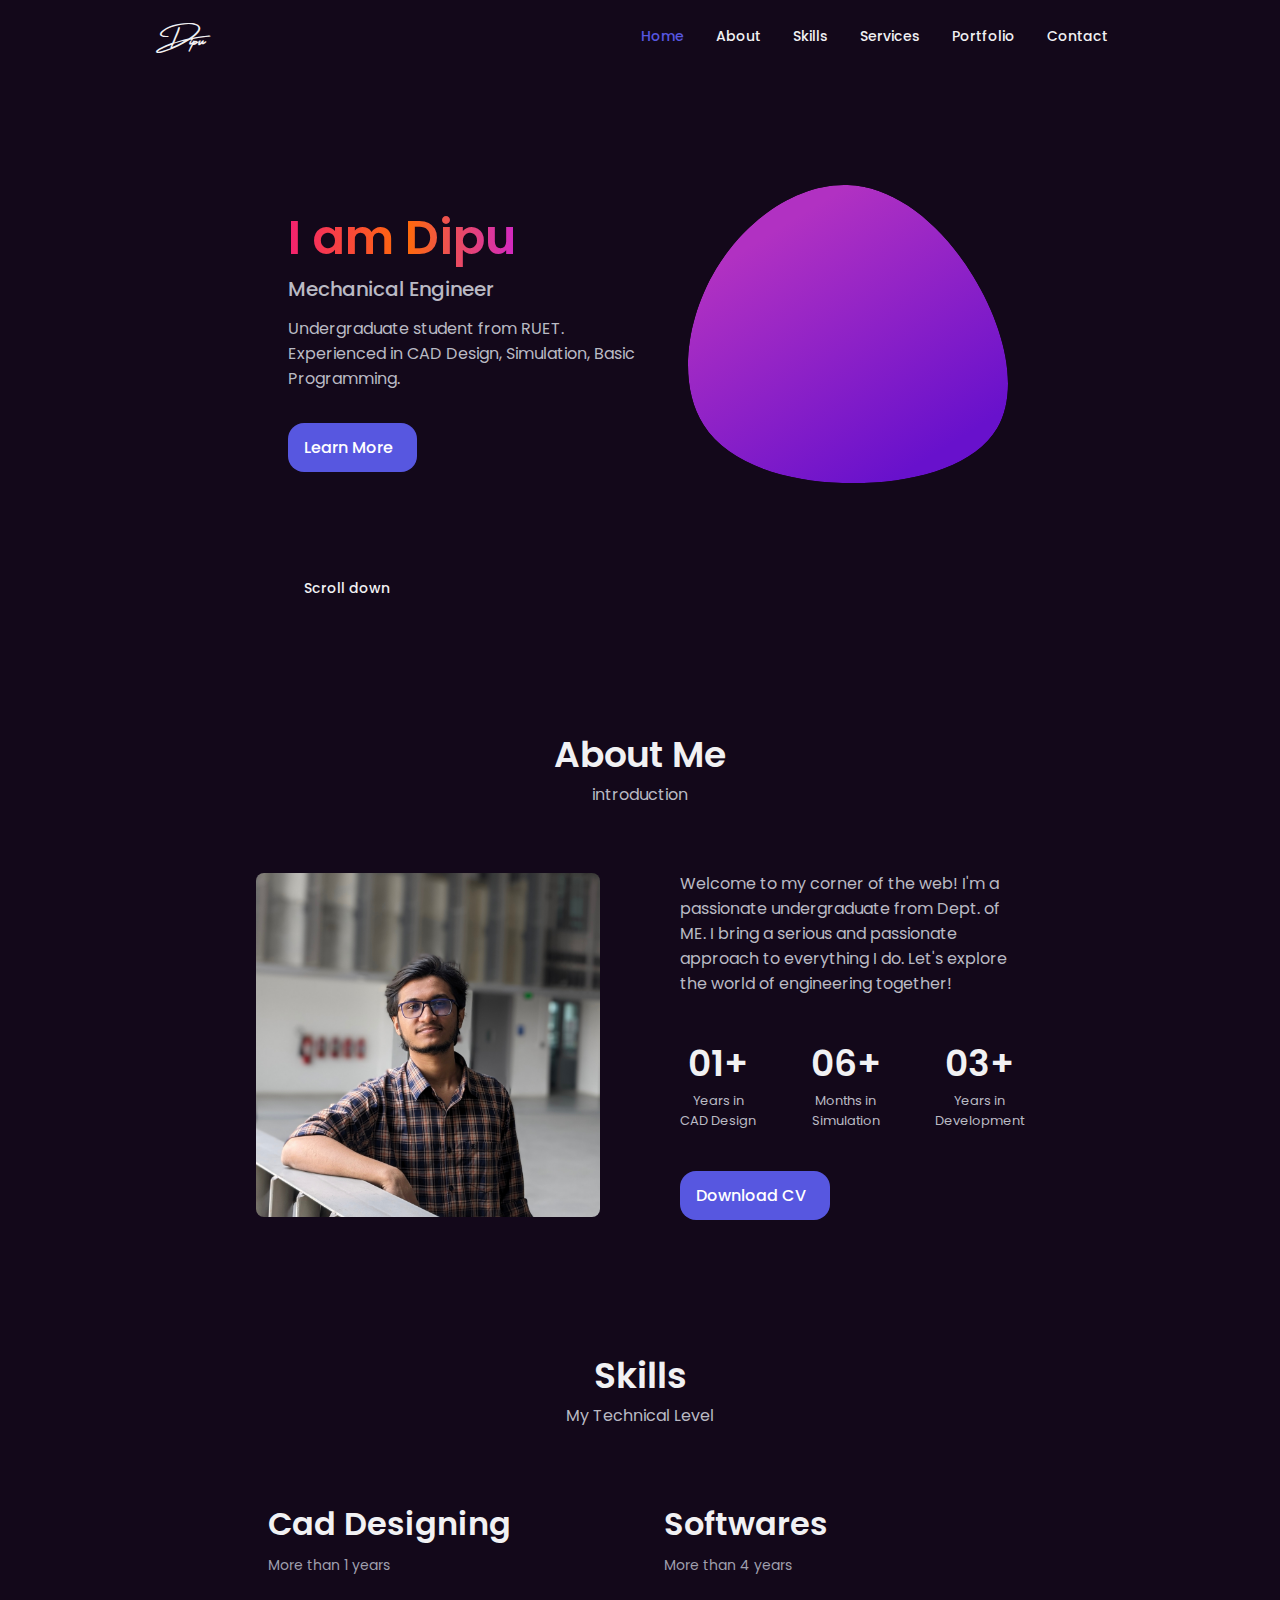
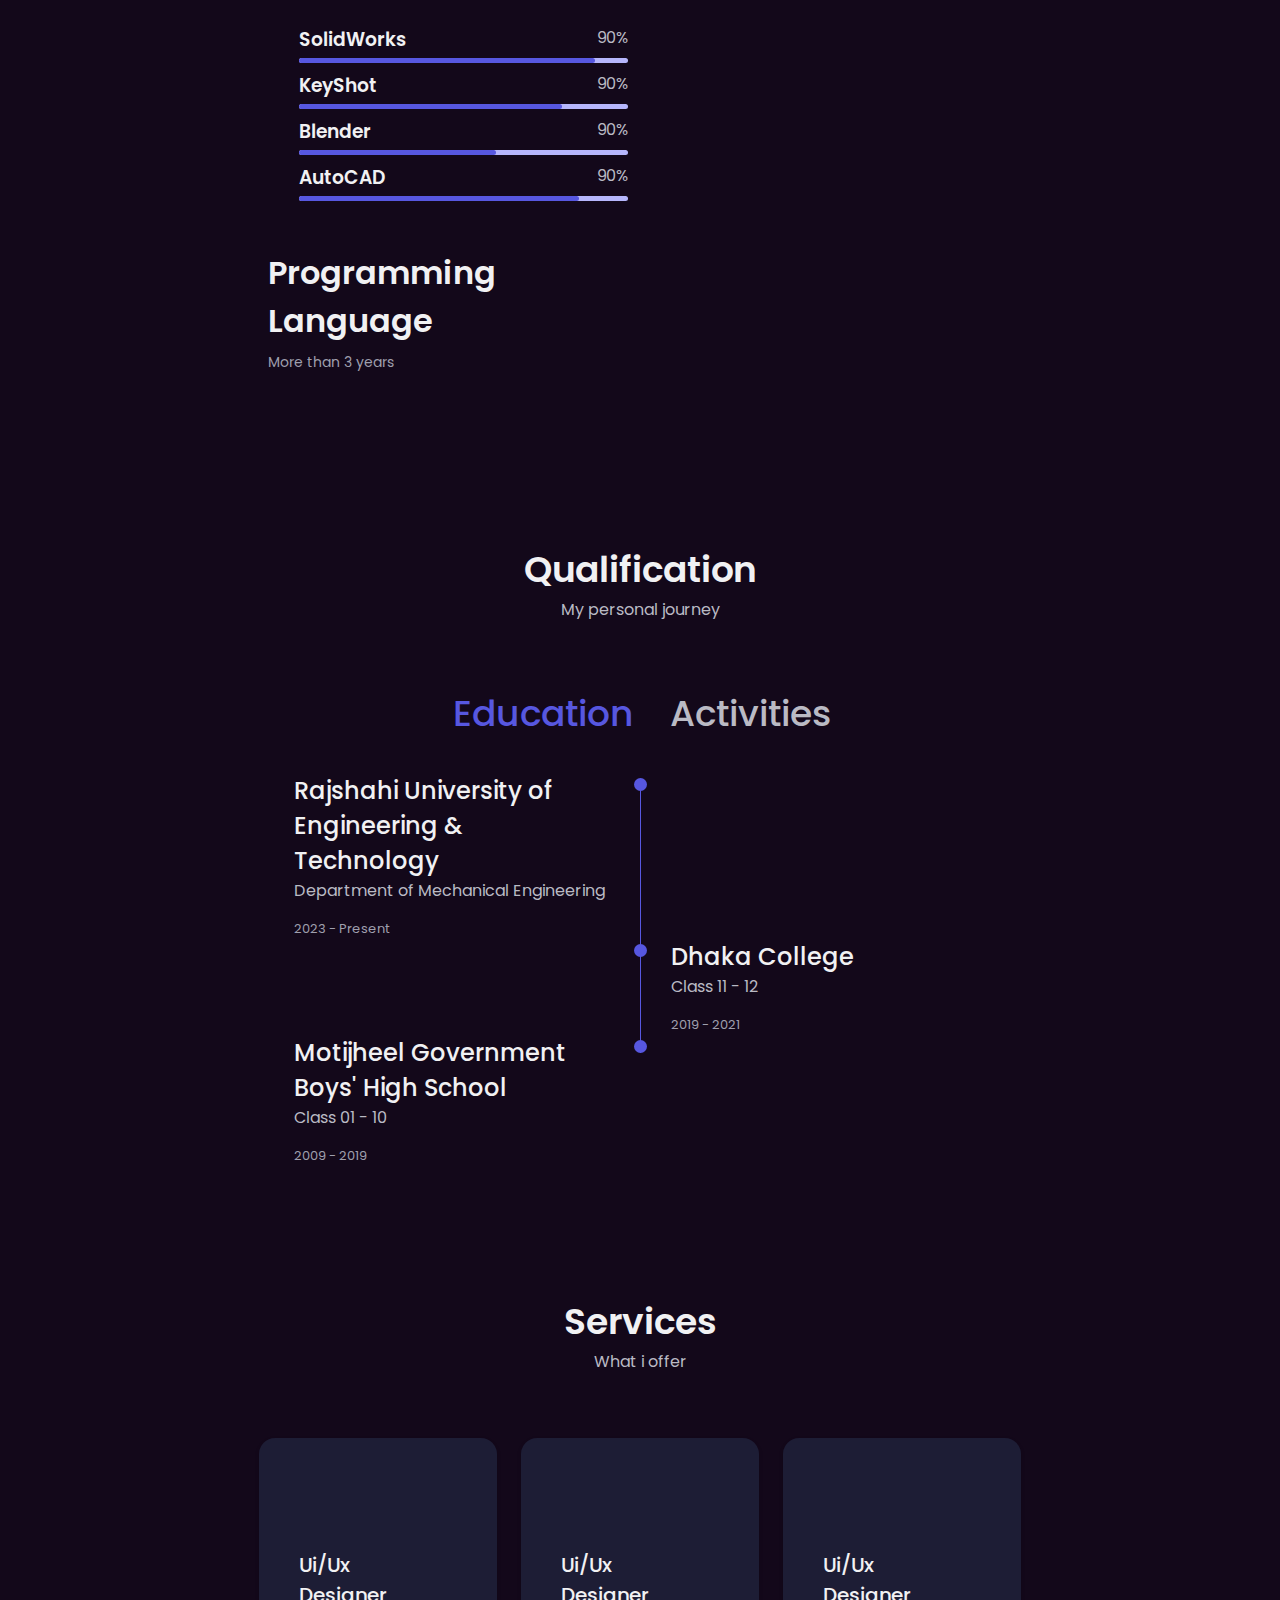
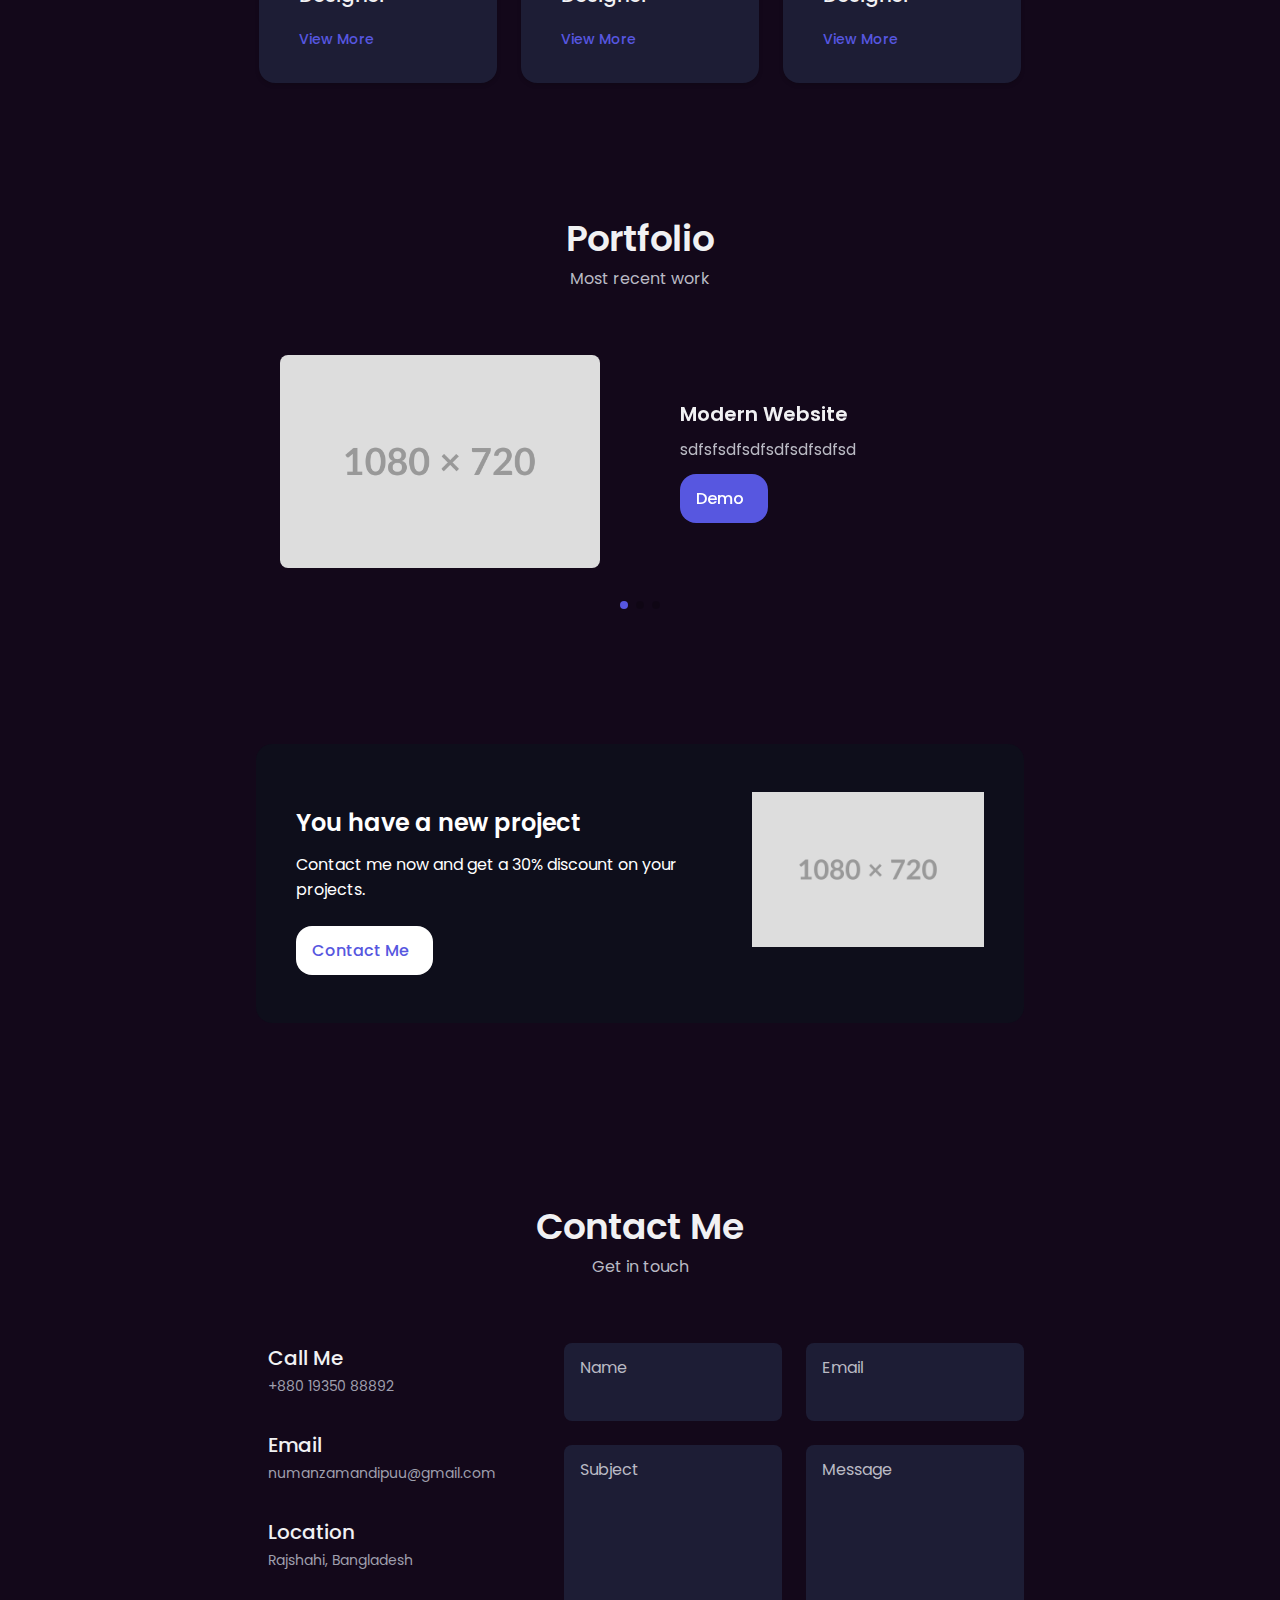
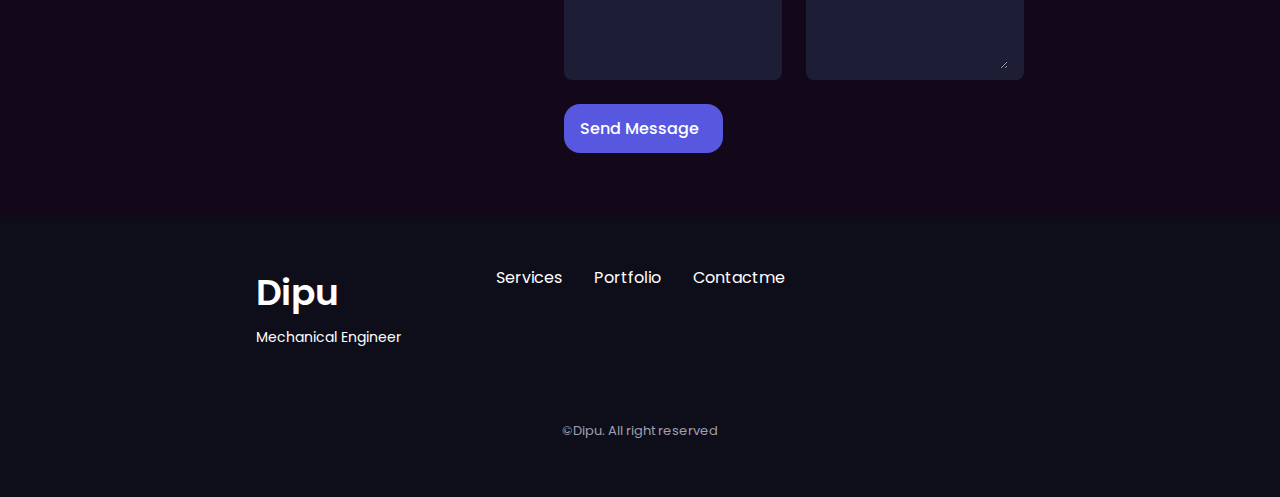
==== index.html @ c8f042a6 "sign test for GPG v1.5" ====
<!DOCTYPE html>
    <html lang="en">
    <head>
        <meta charset="UTF-8">
        <meta name="viewport" content="width=device-width, initial-scale=1.0">

        <!--==================== UNICONS ====================-->
        <link rel="stylesheet" href="https://unicons.iconscout.com/release/v4.0.8/css/line.css">
        
        <!--==================== SWIPER CSS ====================-->
        <link rel="stylesheet" href="https://cdn.jsdelivr.net/npm/swiper@11/swiper-bundle.min.css">
        
        <!--==================== CSS ====================-->
        <link rel="stylesheet" href="assets/css/styles.css">

        <title>Numan Zaman Dipu</title>
    </head>
    <body>
        <!--==================== HEADER ====================-->
        <header class="header" id="header">
            <nav class="nav container">
                <a href="#" class="nav__logo sign">Dipu</a>

                <div class="nav__menu" id="nav-menu">
                    <ul class="nav__list grid">
                        <li class="nav__item">
                            <a href="#home" class="nav__link active-link">
                                <i class="uil uil-estate nav__icon"></i> Home
                            </a>
                        </li>
                        <li class="nav__item">
                            <a href="#about" class="nav__link">
                                <i class="uil uil-user nav__icon"></i> About
                            </a>
                        </li>
                        <li class="nav__item">
                            <a href="#skills" class="nav__link">
                                <i class="uil uil-file-alt nav__icon"></i> Skills
                            </a>
                        </li>
                        <li class="nav__item">
                            <a href="#services" class="nav__link">
                                <i class="uil uil-briefcase-alt nav__icon"></i> Services
                            </a>
                        </li>
                        <li class="nav__item">
                            <a href="#portfolio" class="nav__link">
                                <i class="uil uil-scenery nav__icon"></i> Portfolio
                            </a>
                        </li>
                        <li class="nav__item">
                            <a href="#contact" class="nav__link">
                                <i class="uil uil-message nav__icon"></i> Contact
                            </a>
                        </li>
                    </ul>
                    <i class="uil uil-times nav__close" id="nav-close"></i>
                </div>

                <div class="nav__btns">
                    <!-- Theme change button -->
                    <i class="uil uil-moon change-theme" id="theme-button"></i>

                    <div class="nav__toggle" id="nav-toggle">
                        <i class="uil uil-apps"></i>
                    </div>
                </div>
            </nav>
        </header>

        <!--==================== MAIN ====================-->
        <main class="main">
            <!--==================== HOME ====================-->
            <section class="home section" id="home">
                <div class="home__container container grid">
                    <div class="home__content grid">

                        <div class="home__social">
                            <a href="#" target="_blank" class="home__social-icon">
                                <i class="uil uil-linkedin-alt"></i>
                            </a>
                            <a href="#" target="_blank" class="home__social-icon">
                                <i class="uil uil-github-alt"></i>
                            </a>
                            <a href="#" target="_blank" class="home__social-icon">
                                <i class="uil uil-facebook-f"></i>
                            </a>
                        </div>

                        <div class="home__img">
                            <svg class="home__blob" viewBox="0 0 200 187" xmlns="http://www.w3.org/2000/svg" xmlns:xlink="http://www.w3.org/1999/xlink">
                                <defs>
                                    <linearGradient id="gradient" x1="0%" y1="25%" x2="50%" y2="100%">
                                        <stop offset="0%" style="stop-color: #6811cc" />
                                        <!-- <stop offset="50%" style="stop-color: #ddafc8" /> -->
                                        <stop offset="100%" style="stop-color: #b131c2" />
                                    </linearGradient>
                                </defs>
                                <mask id="mask0" mask-type="alpha">
                                    <path d="M190.312 36.4879C206.582 62.1187 201.309 102.826 182.328 134.186C163.346 165.547 130.807 187.559 100.226 186.353C69.6454 185.297 41.0228 161.023 21.7403 129.362C2.45775 97.8511 -7.48481 59.1033 6.67581 34.5279C20.9871 10.1032 59.7028 -0.149132 97.9666 0.00163737C136.23 0.303176 174.193 10.857 190.312 36.4879Z"/>
                                </mask>
                                <g mask="url(#mask0)" transform="rotate(180, 100, 93.5)">
                                    <path d="M190.312 36.4879C206.582 62.1187 201.309 102.826 182.328 134.186C163.346 165.547 130.807 187.559 100.226 186.353C69.6454 185.297 41.0228 161.023 21.7403 129.362C2.45775 97.8511 -7.48481 59.1033 6.67581 34.5279C20.9871 10.1032 59.7028 -0.149132 97.9666 0.00163737C136.23 0.303176 174.193 10.857 190.312 36.4879Z" fill="url(#gradient)"/>
                                    <image class="home__blob-img" x='12' y='18' xlink:href="https://i.ibb.co/h1y2rpb/Untitled-design-5.png" transform="rotate(180, 100, 93.5)">
                                </g>
                            </svg>  
                        </div>
                       

                        <div class="home__data">
                            <h1 class="home__title">I am Dipu</h1>
                            <h3 class="home__subtitle">Mechanical Engineer</h3>
                            <p class="home__description">Undergraduate student from RUET. Experienced in CAD Design, Simulation, Basic Programming.</p>
                            <a href="#about" class="button button--flex">
                                Learn More <i class="uil uil-message button__icon"></i>
                            </a>
                        </div>

                    </div>

                    <div class="home__scroll">
                        <a href="#about" class="home__scroll-button button--flex">
                            <i class="uil uil-mouse-alt home__scroll-mouse"></i>
                            <span class="home__scroll-name">Scroll down</span>
                            <i class="uil uil-arrow-down home__scroll-arrow"></i>
                        </a>
                    </div>

                </div>
            </section>

            <!--==================== ABOUT ====================-->
            <section class="about section" id="about">
                <h2 class="section__title"> About Me </h2>
                <span class="section__subtitle">introduction</span>

                <div class="about__container container grid">

                    <img src="assets/img/About.png" alt="" class="about__img">

                    <div class="about__data">
                        <p class="about__description">
                            Welcome to my corner of the web! I'm a passionate undergraduate from Dept. of ME. I bring a serious and passionate approach to everything I do. Let's explore the world of engineering together!
                        </p>

                        <div class="about__info">

                        <div>
                            <span class="about__info-title">01+</span>
                            <span class="about__info-name">Years in <br> CAD Design </span>
                        </div>

                        <div>
                            <span class="about__info-title">06+</span>
                            <span class="about__info-name">Months in <br> Simulation </span>
                        </div>

                        <div>
                            <span class="about__info-title">03+</span>
                            <span class="about__info-name">Years in <br> Development </span>
                        </div>

                        <!-- <div>
                            <span class="about__info-title">02+</span>
                            <span class="about__info-name">Years <br> experience</span>
                        </div> -->
                    </div>

                    <div class="about__buttons">
                        <a download="" href="assets/pdf/Alex.pdf" class="button button--flex">
                            Download CV <i class="uil uil-download-alt button__icon"></i> 
                        </a>
                    </div>  
            </section>

            <!--==================== SKILLS ====================-->
            <section class="skills section" id="skills">
                <h2 class="section__title"> Skills </h2>
                <span class="section__subtitle">My Technical Level</span>

                <div class="skills__container container grid">
                
                    <!-- SKILLS 1 -->
                    <div class="skills__content skills__open">
                        <div class="skills__header">
                            <i class="uil uil-brackets-curly skills__icon"></i>
                            <div>
                                <h1 class="skills__titles">Cad Designing</h1>
                                <span class="skills__subtitle">More than 1 years</span>
                            </div>

                            <i class="uil uil-angle-down skills__arrow"></i>
                        </div>

                        <div class="skills__list grid">
                            <div class="skills__data">

                                <div class="skills__titles">
                                    <h3 class="skills_name">SolidWorks</h3>
                                    <span class="skills_number">90%</span>
                                </div>
                                <div class="skills__bar">
                                    <span class="skills__percentage skills__a"></span>
                                </div>
                                
                                <div class="skills__titles">
                                    <h3 class="skills_name">KeyShot</h3>
                                    <span class="skills_number">90%</span>
                                </div>
                                <div class="skills__bar">
                                    <span class="skills__percentage skills__b"></span>
                                </div>

                                <div class="skills__titles">
                                    <h3 class="skills_name">Blender</h3>
                                    <span class="skills_number">90%</span>
                                </div>
                                <div class="skills__bar">
                                    <span class="skills__percentage skills__c"></span>
                                </div>

                                <div class="skills__titles">
                                    <h3 class="skills_name">AutoCAD</h3>
                                    <span class="skills_number">90%</span>
                                </div>
                                <div class="skills__bar">
                                    <span class="skills__percentage skills__d"></span>
                                </div>

                                
                            </div>
                        </div>
                    </div>

                
                    <!-- SKILLS 2 -->
                    <div class="skills__content skills__close">
                        <div class="skills__header">
                            <i class="uil uil-swatchbook skills__icon"></i>
                            <div>
                                <h1 class="skills__titles">Softwares</h1>
                                <span class="skills__subtitle">More than 4 years</span>
                            </div>

                            <i class="uil uil-angle-down skills__arrow"></i>
                        </div>

                        <div class="skills__list grid">
                            <div class="skills__data">

                                <div class="skills__titles">
                                    <h3 class="skills_name">Canva</h3>
                                    <span class="skills_number">90%</span>
                                </div>
                                <div class="skills__bar">
                                    <span class="skills__percentage skills__a"></span>
                                </div>
                                
                                <div class="skills__titles">
                                    <h3 class="skills_name">Adobe Creative Cloud</h3>
                                    <span class="skills_number">90%</span>
                                </div>
                                <div class="skills__bar">
                                    <span class="skills__percentage skills__b"></span>
                                </div>

                                <div class="skills__titles">
                                    <h3 class="skills_name">Microsoft 365</h3>
                                    <span class="skills_number">90%</span>
                                </div>
                                <div class="skills__bar">
                                    <span class="skills__percentage skills__c"></span>
                                </div>

                                <div class="skills__titles">
                                    <h3 class="skills_name">Visual Studio</h3>
                                    <span class="skills_number">90%</span>
                                </div>
                                <div class="skills__bar">
                                    <span class="skills__percentage skills__d"></span>
                                </div>

                                <div class="skills__titles">
                                    <h3 class="skills_name">Android Studio</h3>
                                    <span class="skills_number">90%</span>
                                </div>
                                <div class="skills__bar">
                                    <span class="skills__percentage skills__e"></span>
                                </div>
                                
                            </div>
                        </div>
                    </div>

                
                    <!-- SKILLS 3 -->
                    <div class="skills__content skills__close">
                        <div class="skills__header">
                            <i class="uil uil-desktop-cloud-alt skills__icon"></i>
                            <div>
                                <h1 class="skills__titles">Programming Language</h1>
                                <span class="skills__subtitle">More than 3 years</span>
                            </div>

                            <i class="uil uil-angle-down skills__arrow"></i>
                        </div>

                        <div class="skills__list grid">
                            <div class="skills__data">

                                <div class="skills__titles">
                                    <h3 class="skills_name">Python</h3>
                                    <span class="skills_number">90%</span>
                                </div>
                                <div class="skills__bar">
                                    <span class="skills__percentage skills__a"></span>
                                </div>
                                
                                <div class="skills__titles">
                                    <h3 class="skills_name">C++</h3>
                                    <span class="skills_number">90%</span>
                                </div>
                                <div class="skills__bar">
                                    <span class="skills__percentage skills__b"></span>
                                </div>

                                <div class="skills__titles">
                                    <h3 class="skills_name">MATLAB</h3>
                                    <span class="skills_number">90%</span>
                                </div>
                                <div class="skills__bar">
                                    <span class="skills__percentage skills__c"></span>
                                </div>

                                <div class="skills__titles">
                                    <h3 class="skills_name">JavaScript</h3>
                                    <span class="skills_number">90%</span>
                                </div>
                                <div class="skills__bar">
                                    <span class="skills__percentage skills__d"></span>
                                </div>

                                <div class="skills__titles">
                                    <h3 class="skills_name">TypeScript</h3>
                                    <span class="skills_number">90%</span>
                                </div>
                                <div class="skills__bar">
                                    <span class="skills__percentage skills__e"></span>
                                </div>
                                
                            </div>
                        </div>
                    </div>

                </div>
            </section>

            <!--==================== QUALIFICATION ====================-->
            <section class="qualification section">
                <h2 class="section__title"> Qualification </h2>
                <span class="section__subtitle">My personal journey</span>

                <div class="qualification__container container">
                    <div class="qualification__tabs">
                        <div class="qualification__button button--flex qualification__active" data-target="#education">
                            <i class="uil uil-graduation-cap qualification__icon"></i>
                            Education
                        </div>

                        <div class="qualification__button button--flex" data-target="#activities">
                            <i class="uil uil-briefcase-alt qualification__icon"></i>
                            Activities
                        </div>
                    </div>

                    <div class="qualification__sections">

                        <!-- QUALIFICATOIN CONTENT 1 -->
                        <div class="qualification__content qualification__active" data-content id="education">
                            
                            
                            <!-- QUALIFICATION 1 -->
                            <div class="qualification__data">
                                <div>

                                    <h3 class="qualification__title">Rajshahi University of Engineering & Technology</h3>
                                    <span class="qualification__subtitle">Department of Mechanical Engineering</span>
                                    <div class="qualification__calendar">
                                        <i class="uil uil-calendar-alt"></i>
                                        2023 - Present
                                    </div>

                                </div>

                                <div>
                                    <span class="qualification__rounder"></span>
                                    <span class="qualification__line"></span>
                                </div>
                            </div>
                            
                            <!-- QUALIFICATION 2 -->
                            <div class="qualification__data">

                                <div></div>

                                <div>
                                    <span class="qualification__rounder"></span>
                                    <span class="qualification__line"></span>
                                </div>

                                <div>

                                    <h3 class="qualification__title">Dhaka College</h3>
                                    <span class="qualification__subtitle">Class 11 - 12</span>
                                    <div class="qualification__calendar">
                                        <i class="uil uil-calendar-alt"></i>
                                        2019 - 2021
                                    </div>

                                </div>
                            </div>
                            
                            <!-- QUALIFICATION 3 -->
                            <div class="qualification__data">
                                <div>

                                    <h3 class="qualification__title">Motijheel Government Boys' High School</h3>
                                    <span class="qualification__subtitle">Class 01 - 10</span>
                                    <div class="qualification__calendar">
                                        <i class="uil uil-calendar-alt"></i>
                                        2009 - 2019
                                    </div>

                                </div>

                                <div>
                                    <span class="qualification__rounder"></span>
                                </div>
                            </div>

                        </div>

                        <!-- QUALIFICATOIN CONTENT 2 -->
                        <div class="qualification__content" data-content id="activities">


                            <!-- QUALIFICATION 1 -->
                            <div class="qualification__data">
                                <div>

                                    <h3 class="qualification__title"> Junior Executive </h3>
                                    <span class="qualification__subtitle"> Society of Automotive Engineers RUET - SAER</span>
                                    <div class="qualification__calendar">
                                        <i class="uil uil-calendar-alt"></i>
                                        2023 - Present
                                    </div>

                                </div>

                                <div>
                                    <span class="qualification__rounder"></span>
                                    <span class="qualification__line"></span>
                                </div>
                            </div>
                            
                            <!-- QUALIFICATION 2 -->
                            <div class="qualification__data">

                                <div></div>

                                <div>
                                    <span class="qualification__rounder"></span>
                                    <span class="qualification__line"></span>
                                </div>

                                <div>

                                    <h3 class="qualification__title"> Junior Executive </h3>
                                    <span class="qualification__subtitle"> Society of Computer Aided Designers RUET - SCADR </span>
                                    <div class="qualification__calendar">
                                        <i class="uil uil-calendar-alt"></i>
                                        2023 - Present
                                    </div>

                                </div>
                            </div>
                            
                            <!-- QUALIFICATION 3 -->
                            <div class="qualification__data">
                                <div>

                                    <h3 class="qualification__title">Alpha Student Ambassadors</h3>
                                    <span class="qualification__subtitle">Microsoft Learn</span>
                                    <div class="qualification__calendar">
                                        <i class="uil uil-calendar-alt"></i>
                                        2023 - Present
                                    </div>

                                </div>

                                <div>
                                    <span class="qualification__rounder"></span>
                                </div>
                            </div>
                            
                        </div>
                    </div>

                </div>
            </section>

            <!--==================== SERVICES ====================-->
            <section class="services section" id="services">
                <h2 class="section__title"> Services </h2>
                <span class="section__subtitle">What i offer</span>

                <div class="services__container container grid">

                    <!-- SERVICE 1 -->
                    <div class="services__content">
                        <div>
                            <i class="uil uil-web-grid services__icon"></i>
                            <h3 class="services__title">Ui/Ux <br> Designer</h3>
                        </div>

                        <span class="button button--flex button--small button--link services__button">
                            View More
                            <i class="uil uil-arrow-right button__icon"></i>
                        </span>

                        <div class="services__modal">
                            <div class="services__modal-content">
                                <h4 class="services__modal-title">Ui/Ux <br> Designer</h4>
                                <i class="uil uil-times services__modal-close"></i>

                                <ul class="services__modal-services grid">
                                    <li class="services__modal-service">
                                        <i class="uil uil-check-circle services__modal-icon"></i>
                                        <p>Ui/Ux Designer/Ux Desig/Ux Desig/Ux Desig/Ux Desig/Ux Desig</p>
                                    </li>
                                    <li class="services__modal-service">
                                        <i class="uil uil-check-circle services__modal-icon"></i>
                                        <p>Ui/Ux D/Ux gesigner</p>
                                    </li>
                                    <li class="services__modal-service">
                                        <i class="uil uil-check-circle services__modal-icon"></i>
                                        <p>Ui/Ux Designer/Ux Desig/Ux Desig</p>
                                    </li>
                                    <li class="services__modal-service">
                                        <i class="uil uil-check-circle services__modal-icon"></i>
                                        <p>Ui/Ux Designer/Ux Desig/Ux Desig/Ux Desig</p>
                                    </li>
                                </ul>
                            </div>
                        </div>
                    </div>

                    <!-- SERVICE 2 -->
                    <div class="services__content">
                        <div>
                            <i class="uil uil-arrow services__icon"></i>
                            <h3 class="services__title">Ui/Ux <br> Designer</h3>
                        </div>

                        <span class="button button--flex button--small button--link services__button">
                            View More
                            <i class="uil uil-arrow-right button__icon"></i>
                        </span>

                        <div class="services__modal">
                            <div class="services__modal-content">
                                <h4 class="services__modal-title">Ui/Ux <br> Designer</h4>
                                <i class="uil uil-times services__modal-close"></i>

                                <ul class="services__modal-services grid">
                                    <li class="services__modal-service">
                                        <i class="uil uil-check-circle services__modal-icon"></i>
                                        <p>Ui/Ux Desi/Ux Desig/Ux Desiggner/Ux Desig</p>
                                    </li>
                                    <li class="services__modal-service">
                                        <i class="uil uil-check-circle services__modal-icon"></i>
                                        <p>Ui/Ux Desig/Ux Desig/Ux Designer</p>
                                    </li>
                                    <li class="services__modal-service">
                                        <i class="uil uil-check-circle services__modal-icon"></i>
                                        <p>Ui/Ux Design/Ux Desig/Ux Desiger</p>
                                    </li>
                                    <li class="services__modal-service">
                                        <i class="uil uil-check-circle services__modal-icon"></i>
                                        <p>Ui/Ux /Ux Desig/Ux Desig/Ux Desig/Ux DesigDesigner</p>
                                    </li>
                                </ul>
                            </div>
                        </div>
                    </div>

                    <!-- SERVICE 3 -->
                    <div class="services__content">
                        <div>
                            <i class="uil uil-pen services__icon"></i>
                            <h3 class="services__title">Ui/Ux <br> Designer</h3>
                        </div>

                        <span class="button button--flex button--small button--link services__button">
                            View More
                            <i class="uil uil-arrow-right button__icon"></i>
                        </span>

                        <div class="services__modal">
                            <div class="services__modal-content">
                                <h4 class="services__modal-title">Ui/Ux <br> Designer</h4>
                                <i class="uil uil-times services__modal-close"></i>

                                <ul class="services__modal-services grid">
                                    <li class="services__modal-service">
                                        <i class="uil uil-check-circle services__modal-icon"></i>
                                        <p>Ui/Ux Desig/Ux Desig/Ux Designer</p>
                                    </li>
                                    <li class="services__modal-service">
                                        <i class="uil uil-check-circle services__modal-icon"></i>
                                        <p>Ui/Ux Designer</p>
                                    </li>
                                    <li class="services__modal-service">
                                        <i class="uil uil-check-circle services__modal-icon"></i>
                                        <p>Ui/Ux Designer</p>
                                    </li>
                                    <li class="services__modal-service">
                                        <i class="uil uil-check-circle services__modal-icon"></i>
                                        <p>Ui/Ux Desi/Ux Desig/Ux Desig/Ux Desig/Ux Desiggner</p>
                                    </li>
                                </ul>
                            </div>
                        </div>
                    </div>

                </div>

            </section>

            <!--==================== PORTFOLIO ====================-->
            <section class="portfolio section" id="portfolio">
                <h2 class="section__title"> Portfolio </h2>
                <span class="section__subtitle">Most recent work</span>

                <div class="portfolio__container container swiper">    
                    <div class="swiper-wrapper">
                        
                        <!-- PORTFOLIO 1 -->
                        <div class="portfolio__content grid swiper-slide">
                            <img src="assets/img/1080x720.png" alt="" class="portfolio__img">

                            <div class="portfolio__data">
                                <h3 class="portfolio__title">Modern Website</h3>
                                <p class="portfolio__description">sdfsfsdfsdfsdfsdfsdfsd</p>
                                <a href="#" class="button button--flex button--small portfolio__button">
                                    Demo
                                    <i class="uil uil-arrow-right button__icon"></i>
                                </a>
                            </div>
                        </div>
                        
                        <!-- PORTFOLIO 2 -->
                        <div class="portfolio__content grid swiper-slide">
                            <img src="assets/img/1080x720.png" alt="" class="portfolio__img">

                            <div class="portfolio__data">
                                <h3 class="portfolio__title">Modern Website</h3>
                                <p class="portfolio__description">sdfsfsdfsdfsdfsdfsdfsd</p>
                                <a href="#" class="button button--flex button--small portfolio__button">
                                    Demo
                                    <i class="uil uil-arrow-right button__icon"></i>
                                </a>
                            </div>
                        </div>
                        
                        <!-- PORTFOLIO 3 -->
                        <div class="portfolio__content grid swiper-slide">
                            <img src="assets/img/1080x720.png" alt="" class="portfolio__img">

                            <div class="portfolio__data">
                                <h3 class="portfolio__title">Modern Website</h3>
                                <p class="portfolio__description">sdfsfsdfsdfsdfsdfsdfsd</p>
                                <a href="#" class="button button--flex button--small portfolio__button">
                                    Demo
                                    <i class="uil uil-arrow-right button__icon"></i>
                                </a>
                            </div>
                        </div>

                    </div>

                    <div class="swiper-button-next">
                        <i class="uil uil-angle-right-b swiper-portfolio-icon"></i>
                    </div>

                    <div class="swiper-button-prev">
                        <i class="uil uil-angle-left-b swiper-portfolio-icon"></i>
                    </div>

                    <div class="swiper-pagination" style="bottom: -3rem;"></div>
                </div>

            </section>

            <!--==================== PROJECT IN MIND ====================-->
            <section class="project section">
                <div class="project__bg">
                    <div class="project__container container grid">
                        <div class="project__data">
                            <h2 class="project__title">You have a new project</h2>
                            <p class="project__description">Contact me now and get a 30% discount on your projects.</p>
                            <a href="mailto:numanzamandipuu@gmail.com" class="button button--flex button--white">
                                Contact Me
                                <i class="uil uil-message project__icon button__icon"></i>
                            </a>
                        </div>

                        <img src="assets/img/1080x720.png" alt="" class="project__img">

                    </div>
                </div>
            </section>

            <!--==================== TESTIMONIAL ====================-->
            <!-- <section class=" testimonial section ">

            </section> -->

            <!--==================== CONTACT ME ====================-->
            <section class="contact section" id="contact">
                <h2 class="section__title"> Contact Me </h2>
                <span class="section__subtitle">Get in touch</span>

                <div class="contact__container container grid">      
                    <div>
                        
                        <div class="contact__information">
                            <i class="uil uil-phone contact__icon"></i>

                            <div>
                                <h3 class="contact__title">Call Me</h3>
                                <span class="contact__subtitle">+880 19350 88892</span>
                            </div>
                        </div>
                        
                        <div class="contact__information">
                            <i class="uil uil-envelope contact__icon"></i>

                            <div>
                                <h3 class="contact__title">Email</h3>
                                <span class="contact__subtitle">numanzamandipuu@gmail.com</span>
                            </div>
                        </div>
                        
                        <div class="contact__information">
                            <i class="uil uil-map-marker contact__icon"></i>

                            <div>
                                <h3 class="contact__title">Location</h3>
                                <span class="contact__subtitle">Rajshahi, Bangladesh</span>
                            </div>
                        </div>

                    </div>

                    <form action="" class="contact__form grid">
                        <div class="contact__inputs grid"> 
                             
                            <div class="contact__content">
                                <label for="" class="contact__label">Name</label>
                                <input type="text" class="contact__input">
                            </div> 

                            <div class="contact__content">
                                <label for="" class="contact__label">Email</label>
                                <input type="email" class="contact__input">
                            </div>
                             
                            <div class="contact__content">
                                <label for="" class="contact__label">Subject</label>
                                <input type="text" class="contact__input">
                            </div> 

                            <div class="contact__content">
                                <label for="" class="contact__label">Message</label>
                                <textarea name="" id="" cols="0" rows="7" class="contact__input"></textarea>
                            </div>
                        
                            <div>
                                <a href="#" class="button button--flex">
                                    Send Message
                                    <i class="uil uil-message button__icon"></i>
                                </a>
                            </div>

                        </div>
                    </form>

                </div>
            </section>
        </main>

        <!--==================== FOOTER ====================-->
        <footer class="footer">
            <div class="footer__bg">
                <div class="footer__container container grid">
                    <div>
                        <h1 class="footer__title">Dipu</h1>
                        <span class="footer__subtitle">Mechanical Engineer</span>
                    </div>

                    <ul class="footer__links">
                        <li>
                            <a href="#services" class="footer__link">Services</a>
                        </li>
                        <li>
                            <a href="#portfolio" class="footer__link">Portfolio</a>
                        </li>
                        <li>
                            <a href="#contact" class="footer__link">Contactme</a>
                        </li>
                    </ul>

                    <div class="footer__socials">
                        <a href="https://www.facebook.com/" target="_blank" class="footer__social">
                            <i class="uil uil-facebook-f"></i>
                        </a>
                        <a href="https://www.instagram.com/" target="_blank" class="footer__social">
                            <i class="uil uil-instagram"></i>
                        </a>
                        <a href="https://twitter.com/" target="_blank" class="footer__social">
                            <i class="uil uil-twitter-alt"></i>
                        </a>
                    </div>
                </div>

                <p class="footer__copy">&#169;Dipu. All right reserved</p>
            </div>

        </footer>
        
        <!--==================== SCROLL TOP ====================-->
        
        <a href="#" class="scrollup" id="scroll-up">
            <i class="uil uil-arrow-up scrollup__icon"></i>
        </a>

        <!--==================== SWIPER JS ====================-->
        <script src="https://cdn.jsdelivr.net/npm/swiper@11/swiper-bundle.min.js"></script>

        <!--==================== MAIN JS ====================-->
        <script src="assets/js/main.js"></script>
    </body>
</html>
---- assets/css/styles.css ----
/*==================== GOOGLE FONTS ====================*/
@import url("https://fonts.googleapis.com/css2?family=Poppins:wght@400;500;600&display=swap");
@font-face {
  font-family: 'Amsterdam';
  src: url('../Amsterdam-Four.ttf') format('truetype');
}

/*==================== VARIABLES CSS ====================*/
:root {
    --header-height: 3rem;

    /*========== Colors ==========*/
    /* Change favorite color */
    --hue-color: 240; /*Purple 250 - Green 142 - Blue 230 - Pink 340*/

    /* HSL color mode */
    /* --first-color: hsl(var(--hue-color), 69%, 61%);
    --first-color-second: hsl(var(--hue-color), 30%, 8%);
    --first-color-alt: hsl(var(--hue-color), 57%, 53%);
    --first-color-lighter: hsl(var(--hue-color), 92%, 85%);
    --title-color: hsl(var(--hue-color), 8%, 95%);
    --text-color: hsl(var(--hue-color), 8%, 75%);
    --text-color-light: hsl(var(--hue-color), 8%, 65%);
    --input-color: hsl(var(--hue-color), 29%, 16%);
    --body-color: hsl(var(--hue-color), 28%, 12%);
    --container-color: hsl(var(--hue-color), 29%, 16%);
    --scroll-bar-color: hsl(var(--hue-color), 12%, 48%);
    --scroll-thumb-color: hsl(var(--hue-color), 12%, 36%); */


    --first-color: hsl(var(--hue-color), 69%, 61%);
    --first-color-second: hsl(var(--hue-color), 30%, 8%);
    --first-color-alt: hsl(var(--hue-color), 57%, 53%);
    --first-color-lighter: hsl(var(--hue-color), 92%, 85%);
    --title-color: hsl(var(--hue-color), 8%, 95%);
    --text-color: hsl(var(--hue-color), 8%, 75%);
    --text-color-light: hsl(var(--hue-color), 8%, 65%);
    --input-color: hsl(var(--hue-color), 29%, 16%);
    --body-color: #13081a;
    --container-color: hsl(var(--hue-color), 29%, 16%);
    --scroll-bar-color: hsl(var(--hue-color), 12%, 48%);
    --scroll-thumb-color: hsl(var(--hue-color), 12%, 36%);


    /*========== Font and typography ==========*/
    --body-font: 'Poppins', sans-serif;

    /* .5rem = 8px, 1rem = 16px, 1.5rem = 24px ... */
    --big-font-size: 2rem;
    --h1-font-size: 1.5rem;
    --h2-font-size: 1.25rem;
    --h3-font-size: 1.125rem;
    --normal-font-size: .938rem;
    --small-font-size: .813rem;
    --smaller-font-size: .75rem;

    /*========== Font weight ==========*/
    --font-medium: 500;
    --font-semi-bold: 600;

    /*========== Margenes Bottom ==========*/
    /* .25rem = 4px, .5rem = 8px, .75rem = 12px ... */
    --mb-0-25: .25rem;
    --mb-0-5: .5rem;
    --mb-0-75: .75rem;
    --mb-1: 1rem;
    --mb-1-5: 1.5rem;
    --mb-2: 2rem;
    --mb-2-5: 2.5rem;
    --mb-3: 3rem;

    /*========== z index ==========*/
    --z-tooltip: 10;
    --z-fixed: 100;
    --z-modal: 1000;
}

/* Font size for large devices */
@media screen and (min-width: 968px) {
    :root {
        --big-font-size: 3rem;
        --h1-font-size: 2.25rem;
        --h2-font-size: 1.5rem;
        --h3-font-size: 1.25rem;
        --normal-font-size: 1rem;
        --small-font-size: .875rem;
        --smaller-font-size: .813rem;
    }
}

/*========== Variables Dark theme ==========*/

body.light-theme {
  /* --first-color-second: hsl(var(--hue-color), 69%, 61%);
  --title-color: hsl(var(--hue-color), 8%, 15%);
  --text-color: hsl(var(--hue-color), 8%, 45%);
  --input-color: hsl(var(--hue-color), 70%, 96%);
  --body-color: hsl(var(--hue-color), 60%, 99%);
  --container-color: #fff;
  --scroll-bar-color: hsl(var(--hue-color), 12%, 90%);
  --scroll-thumb-color: hsl(var(--hue-color), 12%, 80%); */

  
  --first-color-second: hsl(var(--hue-color), 69%, 61%);
  --title-color: hsl(var(--hue-color), 8%, 15%);
  --text-color: hsl(var(--hue-color), 8%, 45%);
  --input-color: hsl(var(--hue-color), 70%, 96%);
  --body-color: hsl(var(--hue-color), 60%, 99%);
  --container-color: #fff;
  --scroll-bar-color: hsl(var(--hue-color), 12%, 90%);
  --scroll-thumb-color: hsl(var(--hue-color), 12%, 80%);
}

/*========== Button Dark/Light ==========*/

.nav__btns {
  display: flex;
  align-items: center;
}

.change-theme {
  font-size: 1.25rem;
  color: var(--title-color);
  margin-right: var(--mb-1);
  cursor: pointer;
}

.change-theme:hover {
  color: var(--first-color);
}

/*==================== BASE ====================*/
* {
  box-sizing: border-box;
  padding: 0;
  margin: 0;
}

html {
  scroll-behavior: smooth;
}

body {
  margin: 0 0 var(--header-height) 0;
  font-family: var(--body-font);
  font-size: var(--normal-font-size);
  background-color: var(--body-color);
  color: var(--text-color);
}

h1, h2, h3, h4 {
  color: var(--title-color);
  font-weight: var(--font-semi-bold);
}

ul {
  list-style: none;
}

a {
  text-decoration: none;
}

img {
  max-width: 100%;
  height: auto;
}

/*==================== REUSABLE CSS CLASSES ====================*/
.section {
  padding: 2rem 0 4rem;
}

.section__title {
  font-size: var(--h1-font-size);
  color: var(--title-color);
}

.section__subtitle {
  display: block;
  font-size: var(--normal-font-size);
  margin-bottom: var(--mb-3);
}

.section__title, 
.section__subtitle {
  text-align: center;
}

/*==================== LAYOUT ====================*/
.container {
  max-width: 768px;
  margin-left: var(--mb-1-5);
  margin-right: var(--mb-1-5);
}

.grid {
  display: grid;
  gap: 1.5rem;
}

.header {
  width: 100%;
  position: fixed;
  bottom: 0;
  left: 0;
  z-index: var(--z-fixed);
  background-color: var(--body-color);
}

/*==================== NAV ====================*/
.nav {
  max-width: 968px;
  height: var(--header-height);
  display: flex;
  justify-content: space-between;
  align-items: center;
}

.nav__logo,
.nav__toggle {
  color: var(--title-color);
  font-weight: var(--font-semi-bold);
}

.nav__logo:hover {
  color: var(--first-color);
}

.nav__toggle {
  font-size: 1.1rem;
  cursor: pointer;
}

.nav__toggle:hover {
  color: var(--first-color);
}

.sign {
  font-family: 'Amsterdam';
  /* font-weight: 800; */
}

@media screen and (max-width: 767px) {
  .nav__menu {
    position: fixed;
    bottom: -100%;
    left: 0;
    width: 100%;
    background-color: var(--body-color);
    padding: 2rem 1.5rem 4rem;
    box-shadow: 0 -1px 4px rgba(0, 0, 0, .15);
    border-radius: 1.5rem 1.5rem 0 0;
    transition: .3s;
  }  
}

.nav__list {
  grid-template-columns: repeat(3, 1fr);
  gap: 2rem;
}

.nav__link {
  display: flex;
  flex-direction: column;
  align-items: center;
  font-size: var(--small-font-size);
  color: var(--title-color);
  font-weight: var(--font-medium);
}

.nav__link:hover {
  color: var(--first-color);
}

.nav__icon {
  font-size: 1.2rem;
}

.nav__close {
  position: absolute;
  right: 1.3rem;
  bottom: .5rem;
  font-size: 1.5rem;
  cursor: pointer;
  color: var(--first-color);
}

.nav__close:hover {
  color: var(--first-color-alt);
}

/* show menu */
.show-menu {
  bottom: 0;
}

/* Active link */

.active-link {
  color: var(--first-color);
}


/* Change background header */

.scroll-header {
  box-shadow: 0 -1px 8px rgba(0, 0, 0, .20);
}

/*==================== HOME ====================*/
.home__container {
  gap: 1rem;
}

.home__content {
  grid-template-columns: .5fr 3fr;
  padding-top: 3.5rem;
  align-items: center;
}

.home__social {
  display: grid;
  grid-template-columns: max-content;
  row-gap: 1rem;
}

.home__social-icon {
  font-size: 1.25rem;
  color: var(--first-color);
}

.home__social-icon:hover {
  color: var(--first-color-alt);
}

.home__blob {
  width: 200px;
  fill: var(--first-color);
}

.home__blob-img {
  width: 170px;
}

.home__data {
  grid-column: 1/3;
}

.home__title {
  font-size: var(--big-font-size);
  color: transparent;
  background: linear-gradient(to right, #f32170, #ff6b08, #cf23cf, #eedd44);
  -webkit-background-clip: text;
  background-clip: text;
}

.home__subtitle {
  font-size: var(--h3-font-size);
  color: var(--text-color);
  font-weight: var(--font-medium);
  margin-bottom: var(--mb-0-75);
}

.home__description {
  margin-bottom: var(--mb-2);
}

.home__scroll {
  display: none;
}

.home__scroll-button {
  color: var(--first-color);
  transition: .3s;
}

.home__scroll-button:hover {
  transform: translateY(.25rem);
}

.home__scroll-mouse {
  font-size: 2rem;
}

.home__scroll-name {
  font-size: var(--small-font-size);
  color: var(--title-color);
  font-weight: var(--font-medium);
  margin-right: var(--mb-0-25);
}

.home__scroll-arrow {
  font-size: 1.25rem;
}


/*==================== BUTTONS ====================*/

.button {
  display: inline-block;
  background-color: var(--first-color);
  color: #FFF;
  padding: 0.75rem 1rem 0.75rem;
  border-radius: .5rem;
  font-weight: var(--font-medium);
}

.button:hover {
  background-color: var(--first-color-alt);
}

.button__icon {
  font-size: 1.25rem;
  margin-left: var(--mb-0-5);
  transition: .3s;
}

.button--white {
  background-color: #FFF;
  color: var(--first-color);
}

.button--white:hover {
  background-color: #FFF;
}

.button--flex {
  display: inline-flex;
  align-items: center;
  border-radius: 16px;
}

.button--small {
  padding: .75rem 1rem;
}

.button--link {
  padding: 0;
  background-color: transparent;
  color: var(--first-color);
}

.button--link:hover {
  background-color: transparent;
  color: var(--first-color-alt);
}


/*==================== ABOUT ====================*/

.about__img {
  width: 200px;
  border-radius: .5rem;
  justify-self: center;
  align-self: center;
}

.about__description {
  text-align: center;
  margin-bottom: var(--mb-2-5);
}

.about__info {
  display: flex;
  justify-content: space-evenly;
  margin-bottom: var(--mb-2-5);
}

.about__info-title {
  font-size: var(--h1-font-size);
  font-weight: var(--font-semi-bold);
  color: var(--title-color);
}

.about__info-name {
  font-size: var(--smaller-font-size);
}

.about__info-title,
.about__info-name {
  display: block;
  text-align: center;
}

.about__buttons {
  display: flex;
  justify-content: center;
}



/*==================== SKILLS ====================*/

.skills__container {
  row-gap: 0;
}

.skills__header {
  display: flex;
  align-items: center;
  margin-bottom: var(--mb-2-5);
  cursor: pointer;
}

.skills__icon,
.skills__arrow {
  font-size: 2rem;
  color: var(--first-color);
}

.skills__icon {
  margin-right: var(--mb-0-75);
}

.skills__subtitle {
  font-size: var(--small-font-size);
  color: var(--text-color-light);
}

.skills__arrow {
  margin-left: auto;
  transition: .4s;
}

.skills__list {
  row-gap: 1.5rem;
  padding-left: 2.7rem;
}

.skills__titles {
  display: flex;
  justify-content: space-between;
  margin-bottom: var(--mb-0-25);
  margin-top: var(--mb-0-5);
}

.skills__name {
  font-size: var(--normal-font-size);
  font-weight: var(--font-medium);
}

.skills__bar,
.skills__percentage {
  height: 5px;
  border-radius: .25rem;
}

.skills__bar {
  background-color: var(--first-color-lighter);
}

.skills__percentage {
  display: block;
  background-color: var(--first-color);
}

.skills__a {
  width: 90%;
}

.skills__b {
  width: 80%;
}

.skills__c {
  width: 60%;
}

.skills__d {
  width: 85%;
}

.skills__e {
  width: 80%;
}

.skills__close .skills__list {
  height: 0;
  overflow: hidden;
}

.skills__open .skills__list {
  height: max-content;
  margin-bottom: var(--mb-2-5);
}

.skills__open .skills__arrow {
  transform: rotate(-180deg);
}





/*==================== QUALIFICATION ====================*/

.qualification__tabs {
  display: flex;
  justify-content: space-evenly;
  margin-bottom: var(--mb-2);
}

.qualification__button {
  font-size: var(--h1-font-size);
  font-weight: var(--font-medium);
  cursor: pointer;
}

.qualification__button:hover {
  color: var(--first-color);
}

.qualification__icon {
  font-size: 1.8rem;
  margin-right: var(--mb-0-25);
}

.qualification__data {
  display: grid;
  grid-template-columns: 1fr max-content 1fr;
  column-gap: 1.5rem;
}

.qualification__title {
  font-size: var(--h2-font-size);
  font-weight: var(--font-medium);
}

.qualification__subtitle {
  display: inline-block;
  font-size: var(--normal-font-size);
  margin-bottom: var(--mb-1);
}

.qualification__calendar {
  font-size: var(--smaller-font-size);
  color: var(--text-color-light);
} 

.qualification__rounder {
  display: inline-block;
  width: 13px;
  height: 13px;
  background-color: var(--first-color);
  border-radius: 50%;
}

.qualification__line {
  display: block;
  width: 1px;
  height: 100%;
  background-color: var(--first-color);
  transform: translate(6px, -7px);
}

.qualification [data-content] {
  display: none;
}

.qualification__active[data-content] {
  display: block;
}

.qualification__button.qualification__active {
  color: var(--first-color);
}


/*==================== SERVICES ====================*/

.services__container {
  gap: 1.5rem;
  grid-template-columns: repeat(2, 1fr);
}

.services__content {
  position: relative;
  background-color: var(--container-color);
  padding: 3.5rem 0.5rem 1.25rem 1.5rem;
  border-radius: 1rem;
  box-shadow: 0 2px 4px rgba(0,0,0,.15);
  transition: .3s;
}

.services__content:hover {
  box-shadow: 0 4px 8px rgba(0,0,0,.15);
}

.services__icon {
  display: block;
  font-size: 1.5rem;
  color: var(--first-color);
  margin-bottom: var(--mb-1);
}

.services__title {
  font-size: var(--h3-font-size);
  margin-bottom: var(--mb-1);
  font-weight: var(--font-medium);
}

.services__button {
  cursor: pointer;
  font-size: var(--small-font-size);
}

.services__button:hover .button__icon {
  transform: translateX(.25rem);
}

.services__modal {
  position: fixed;
  top: 0;
  left: 0;
  right: 0;
  bottom: 0;
  background-color: rgba(0,0,0,.5);
  display: flex;
  align-items: center;
  justify-content: center;
  padding: 0 1rem;
  z-index: var(--z-modal);
  opacity: 0;
  visibility: hidden;
  transition: .3s;
}

.services__modal-content {
  position: relative;
  background-color: var(--container-color);
  padding: 1.5rem;
  border-radius: .5rem;
}

.services__modal-services {
  row-gap: 1rem;
}

.services__modal-service {
  display: flex;
}

.services__modal-title {
  font-size: var(--h3-font-size);
  font-weight: var(--font-medium);
  margin-bottom: var(--mb-1-5);
}

.services__modal-close {
  position: absolute;
  top: 1rem;
  right: 1rem;
  font-size: 1.5rem;
  color: var(--first-color);
  cursor: pointer;
}

.services__modal-icon {
  color: var(--first-color);
  margin-right: var(--mb-0-25);
}


/* Active Modal */
.active-modal {
  opacity: 1;
  visibility: visible;
}


/*==================== PORTFOLIO ====================*/

.portfolio__container {
  overflow: initial;
}

.portfolio__content {
  padding: 0 1.5rem;
}

.portfolio__img {
  width: 265px;
  border-radius: .5rem;
  justify-self: center;
}

.portfolio__title {
  font-size: var(--h3-font-size);
  margin-bottom: var(--mb-0-5);
}

.portfolio__description {
  margin-bottom: var(--mb-0-75);
}

.portfolio__button:hover .button__icon {
  transform: translateX(.25rem);
}

.swiper-button-prev::after,
.swiper-button-next::after {
  content: '';
}

.swiper-portfolio-icon {
  font-size: 2rem;
  color: var(--first-color);
}

.swiper-button-prev {
  left: -.5rem;
}

.swiper-button-next {
  right: -.5rem;
}

.swiper-container-horizontal > .swiper-pagination-bullets {
  bottom: -2.5rem;
}

.swiper-pagination-bullet-active {
  background-color: var(--first-color);
}

.swiper-button-prev,
.swiper-button-next,
.swiper-pagination-bullet {
  outline: none;
}


/*==================== PROJECT IN MIND ====================*/

.project {
  text-align: center;
}

.project__bg {
  background-color: var(--first-color-second);
  padding-top: 3rem;
  padding-bottom: 3rem;
}

.project__title {
  font-size: var(--h2-font-size);
  margin-bottom: var(--mb-0-75);
}

.project__description {
  margin-bottom: var(--mb-1-5);
}

.project__title,
.project__description {
  color: #fff;
}

.project__img {
  width: 232px;
  justify-self: center;
}



/*==================== TESTIMONIAL ====================*/


/*==================== CONTACT ME ====================*/

.contact__container {
  row-gap: 3rem;
}

.contact__information {
  display: flex;
  margin-bottom: var(--mb-2);
}

.contact__icon {
  font-size: 2rem;
  color: var(--first-color);
  margin-right: var(--mb-0-75);
}

.contact__title {
  font-size: var(--h3-font-size);
  font-weight: var(--font-medium);
}

.contact__subtitle {
  font-size: var(--small-font-size);
  color: var(--text-color-light);
}

.contact__content {
  background-color: var(--input-color);
  border-radius: .5rem;
  padding: .75rem 1rem .25rem;
}

.contact__input {
  width: 100%;
  background-color: var(--input-color);
  color: var(--text-color);
  font-family: var(--body-font);
  font-size: var(--normal-font-size);
  border: none;
  outline: none;
  padding: .25rem .5rem .5rem 0;
}


/*==================== FOOTER ====================*/

.footer {
  padding-top: 2rem;
}

.footer__container {
  row-gap: 3.5rem;
}

.footer__bg {
  background-color: var(--first-color-second);
  padding: 2rem 0 3rem;
}

.footer__title {
  font-size: var(--h1-font-size);
  margin-bottom: var(--mb-0-25);
}

.footer__subtitle {
  font-size: var(--small-font-size);
}

.footer__links {
  display: flex;
  flex-direction: column;
  row-gap: 1.5rem;
}

.footer__link:hover {
  color: var(--first-color-lighter);
}

.footer__social {
  font-size: 1.25rem;
  margin-right: var(--mb-1-5);
}

.footer__social:hover {
  color: var(--first-color-lighter);
}

.footer__copy {
  font-size: var(--smaller-font-size);
  text-align: center;
  color: var(--text-color-light);
  margin-top: var(--mb-3);
}

.footer__title,
.footer__subtitle,
.footer__link,
.footer__social {
  color: #fff;
}



/*========== SCROLL UP ==========*/

.scrollup {
  position: fixed;
  right: 1rem;
  bottom: -20%;
  background-color: var(--first-color);
  opacity: .8;
  padding: 0 .3rem;
  border-radius: .4rem;
  z-index: var(--z-tooltip);
  transition: .4s;
}

.scrollup:hover {
  background-color: var(--first-color-alt);
}

.scrollup__icon {
  font-size: 1.5rem;
  color: #fff;
}


/* Show scroll */

.show-scroll {
  bottom: 5rem;
}

/*========== SCROLL BAR ==========*/
::-webkit-scrollbar {
  width: .60rem;
  background-color: var(--scroll-bar-color);
  border-radius: .5rem;
}

::-webkit-scrollbar-thumb {
  background-color: var(--scroll-thumb-color);
  border-radius: .5rem;
}

::-webkit-scrollbar-thumb:hover {
  background-color: var(--text-color-light);
}

/*==================== MEDIA QUERIES ====================*/
/* For small devices */

@media screen and (max-width: 350px) {
  .container {
    margin-left: var(--mb-1);
    margin-right: var(--mb-1);
  }

  .nav__menu {
    padding: 2rem .25rem 4rem;
  }

  .nav__list {
    column-gap: 0;
  }

  .home__content {
    grid-template-columns: .25fr 3fr;
  }

  .home__blob {
    width: 180px;
  }

  .skills__title {
    font-size: var(--normal-font-size);
  }

  .qualification__data {
    gap: .5rem;
  }

  .services__container {
    grid-template-columns: max-content;
    justify-content: center;
  }

  .services__content {
    padding-right: 3.5rem;
  }

  .services__modal {
    padding: 0 .5rem;
  }

  .project__img {
    width: 200px;
  }

  .testimonial__data,
  .testimonial__header,
  .testimonial__text,
  .testimonial__description {
    flex-direction: column;
    align-items: center;
  }

  .testimonial__img {
    margin-right: 0;
    margin-bottom: var(--mb-0-25);
  }

  .contact__form {
    width: 310px;
  }


}

/* For medium devices */

@media screen and (min-width: 568px) {
  .home__content {
    grid-template-columns: max-content 1fr 1fr;
  }

  .home__data {
    grid-column: initial;
  }

  .home__img {
    order: 1;
    justify-self: center;
  }

  .about__container,
  .skills__container,
  .portfolio__content,
  .project__container,
  .contact__container,
  .footer__container {
    grid-template-columns: repeat(2, 1fr);
  }

  .qualification__sections {
    display: grid;
    grid-template-columns: .9fr;
    justify-content: center;
  }
}

@media screen and (min-width: 768px) {
  .container {
    margin-left: auto;
    margin-right: auto;
  }

  body {
    margin: 0;
  }

  .section {
    padding: 6rem 0 2rem;
  }

  .section__subtitle {
    margin-bottom: 4rem;
  }

  .header {
    top: 0;
    bottom: initial;
  }

  .header,
  .main,
  .footer__container {
    padding: 0 1rem;
  }

  .nav {
    height: calc(var(--header-height) + 1.5rem);
    column-gap: 1rem;
  }

  .nav__icon,
  .nav__close,
  .nav__toggle {
    display: none;
  }

  .nav__list {
    display: flex;
    column-gap: 2rem;
  }

  .nav__menu {
    margin-left: auto;
  }

  .change-theme {
    margin: 0;
  }

  .home__container {
    row-gap: 5rem;
  }

  .home__content {
    padding-top: 5.5rem;
    column-gap: 2rem;
  }

  .home__blob {
    width: 270px;
  }

  .home__scroll {
    display: block;
  }

  .home__scroll-button {
    margin-left: 3rem;
  }

  .about__container {
    column-gap: 5rem;
  }

  .about__img {
    width: 350px;
  }

  .about__description {
    text-align: initial;
  }

  .about__info {
    justify-content: space-between;
  }

  .about__buttons {
    justify-content: initial;
  }

  .qualification__tabs {
    justify-content: center;
  }

  .qualification__button {
    margin: 0 var(--mb-1);
  }

  .qualification__sections {
    grid-template-columns: .9fr;
  }

  .services__container {
    grid-template-columns: repeat(3, 218px);
    justify-content: center;
  }

  .services__icon {
    font-size: 2rem;
  }

  .services__content {
    padding: 6rem 0 2rem 2.5rem;
  }

  .services__modal-content {
    width: 450px;
  }

  .portfolio__img {
    width: 320px;
  }

  .portfolio__content {
    align-items: center;
  }

  .project {
    text-align: initial;
  }

  .project__bg {
    background: none;
  }

  .project__container {
    background-color: var(--first-color-second);
    border-radius: 1rem;
    padding: 3rem 2.5rem 3rem;
    grid-template-columns: 1fr max-content;
    column-gap: 3rem;
    justify-content: center;
  }

  .project__data {
    padding-top: .8rem;
  }

  .footer__container {
    grid-template-columns: repeat(3, 1fr);
  }

  .footer__bg {
    padding: 3rem 0 3.5rem;
  }

  .footer__links {
    flex-direction: row;
    column-gap: 2rem;
  }

  .footer__socials {
    justify-self: flex-end;
  }

  .footer__copy {
    margin-top: 4.5rem;
  }

}

/* For large devices */
@media screen and (min-width: 1024px) {
  .header,
  .main,
  .footer__container {
    padding: 0;
  }

  .home__blob {
    width: 320px;
  }

  .home__social {
    transform: translateX(-6rem);
  }

  .services__container {
    grid-template-columns: repeat(3, 238px);
  }

  .portfolio__content {
    column-gap: 5rem;
  }

  .swiper-portfolio-icon {
    font-size: 3.5rem;
  }

  .swiper-button-prev {
    left: -3.5rem;
  }

  .swiper-button-next {
    right: -3.5rem;
  }

  .swiper-container-horizontal>.swiper-pagination-bullets {
    bottom: -4.5rem;
  }

  .contact__form {
    width: 460px;
  }

  .contact__inputs {
    grid-template-columns: repeat(2, 1fr);
  }
}
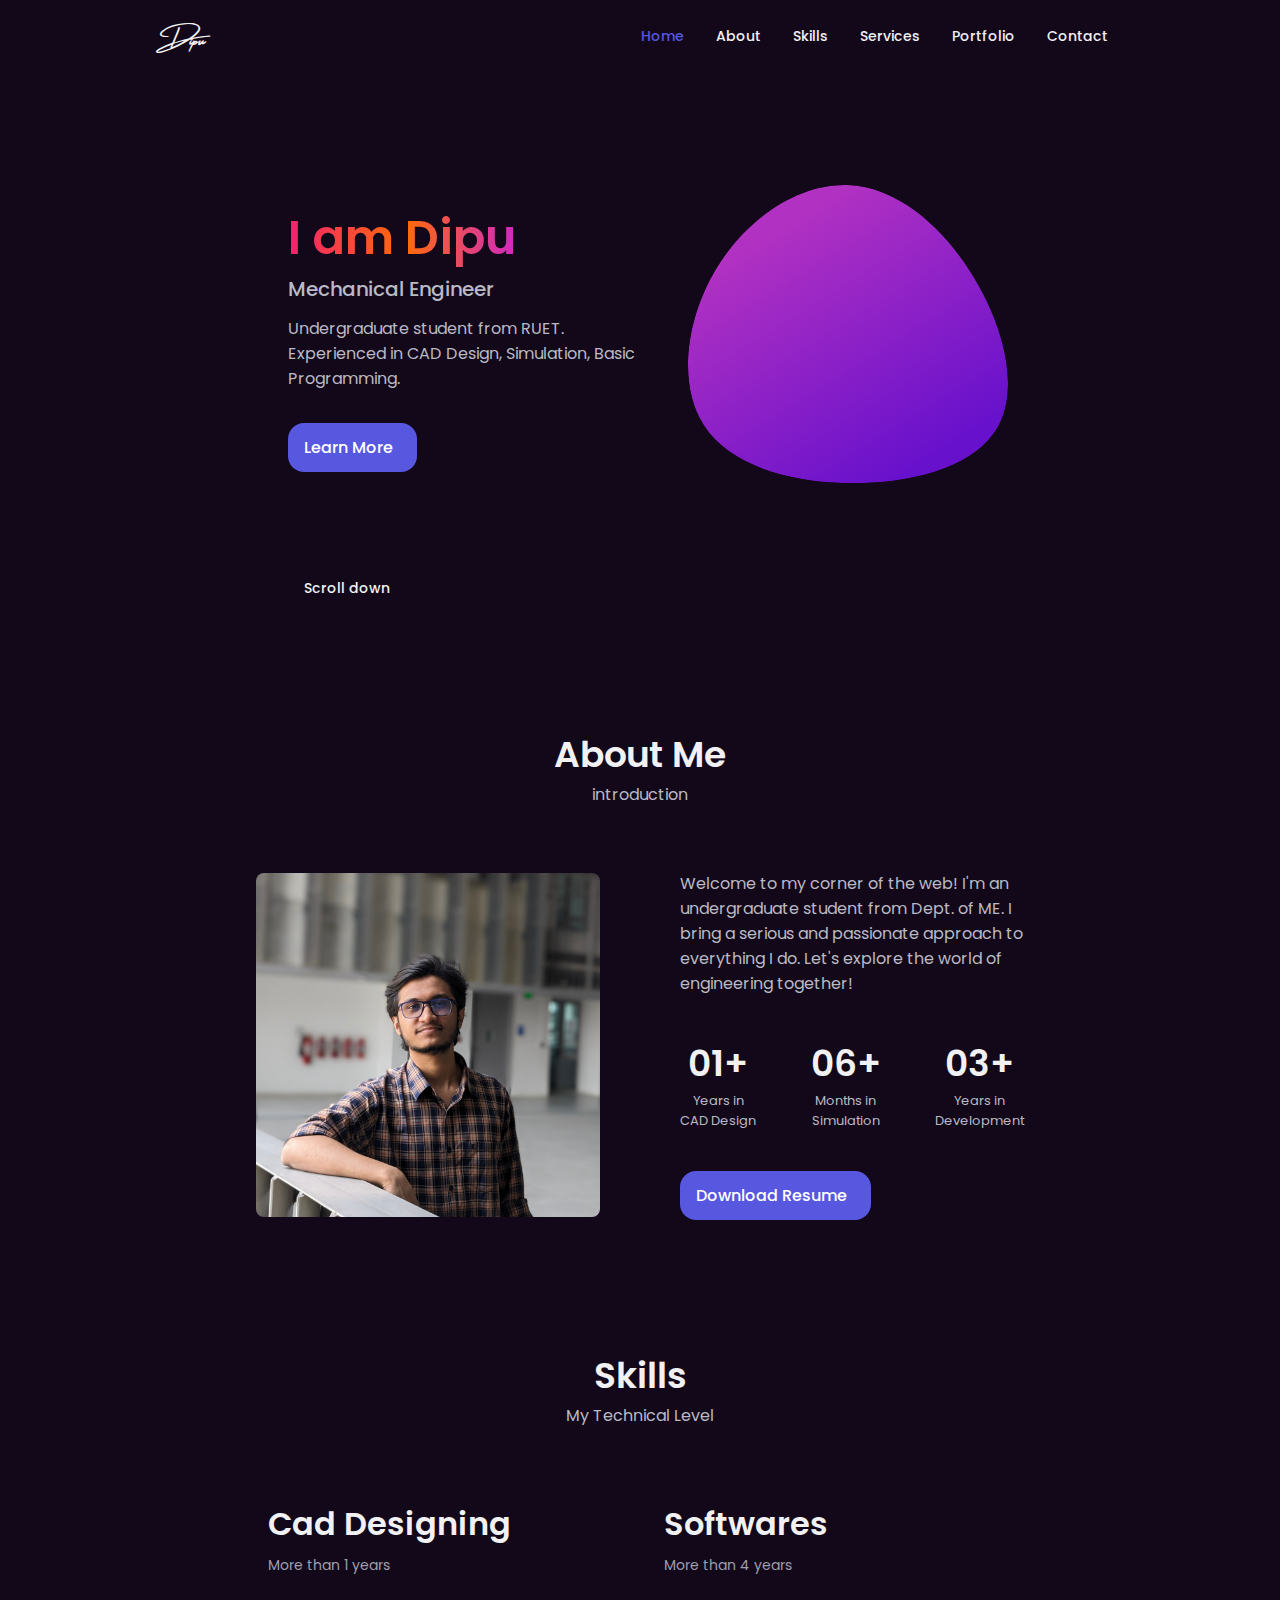
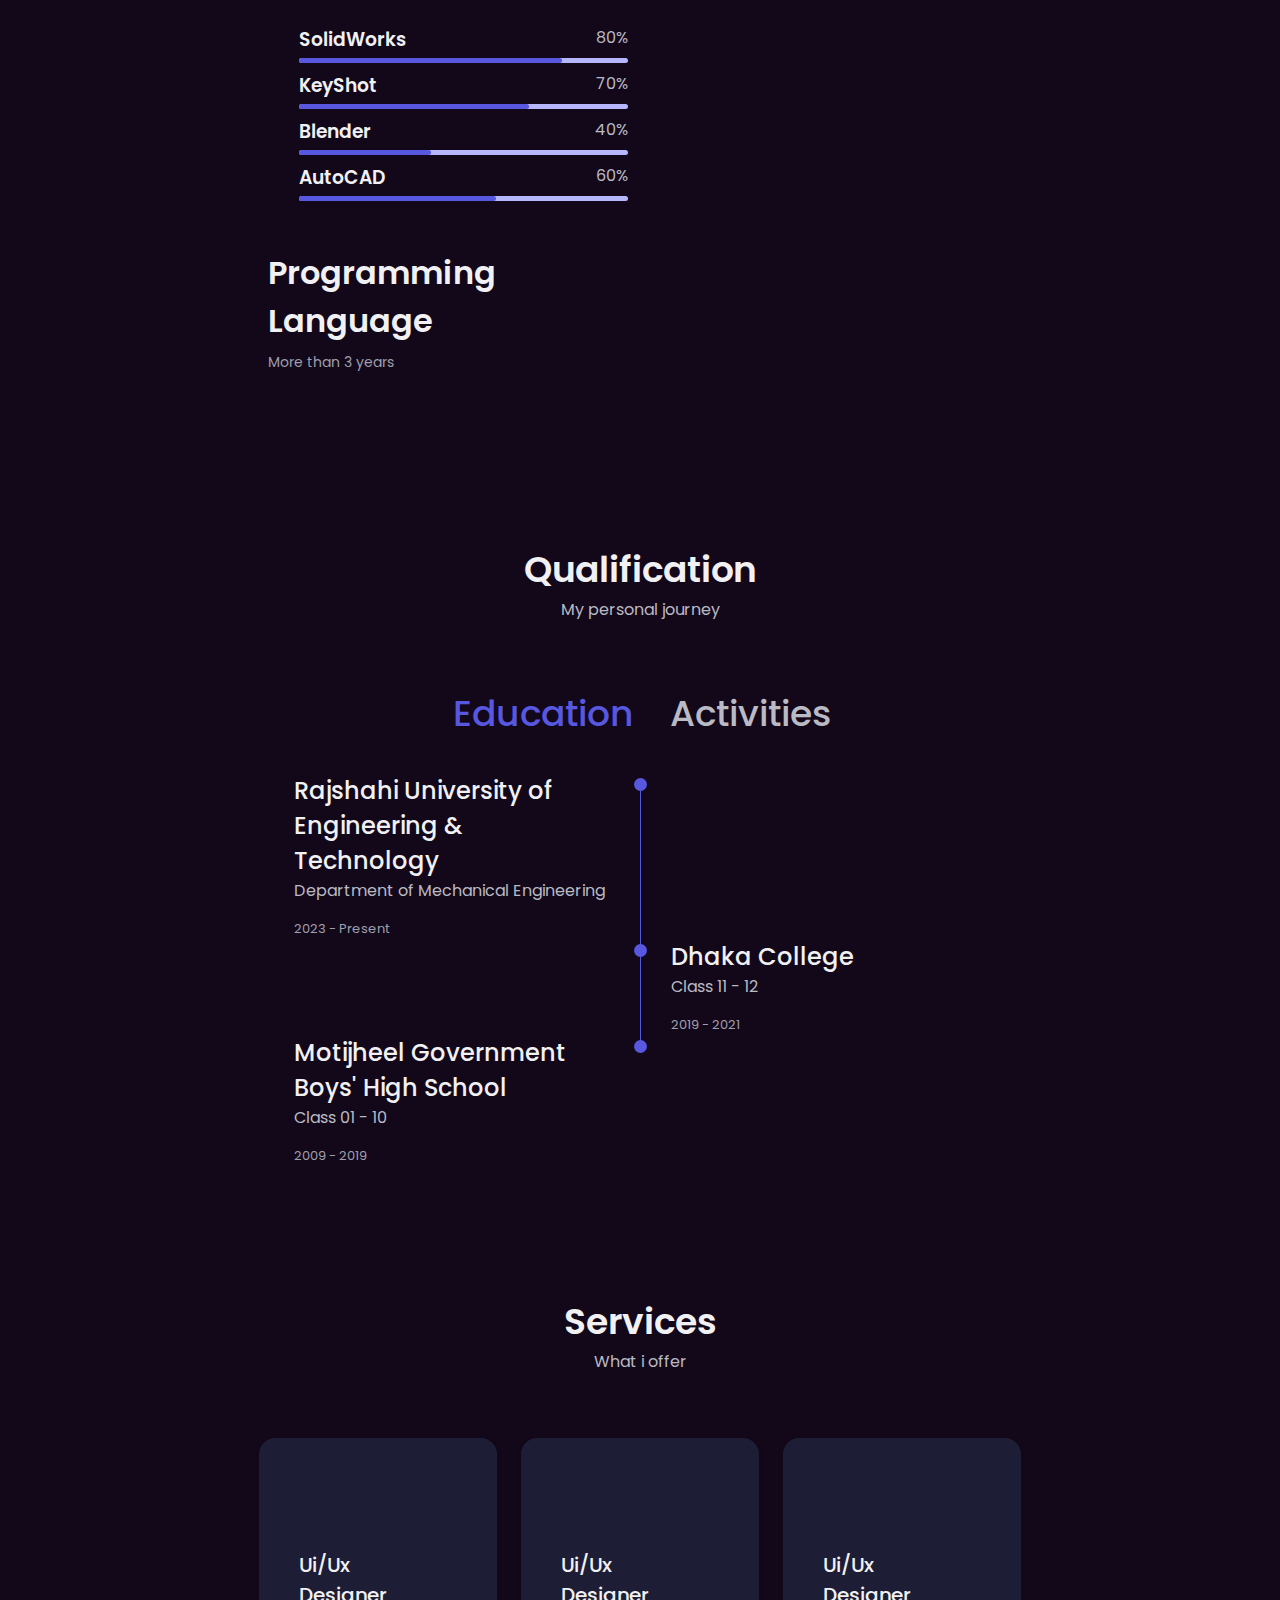
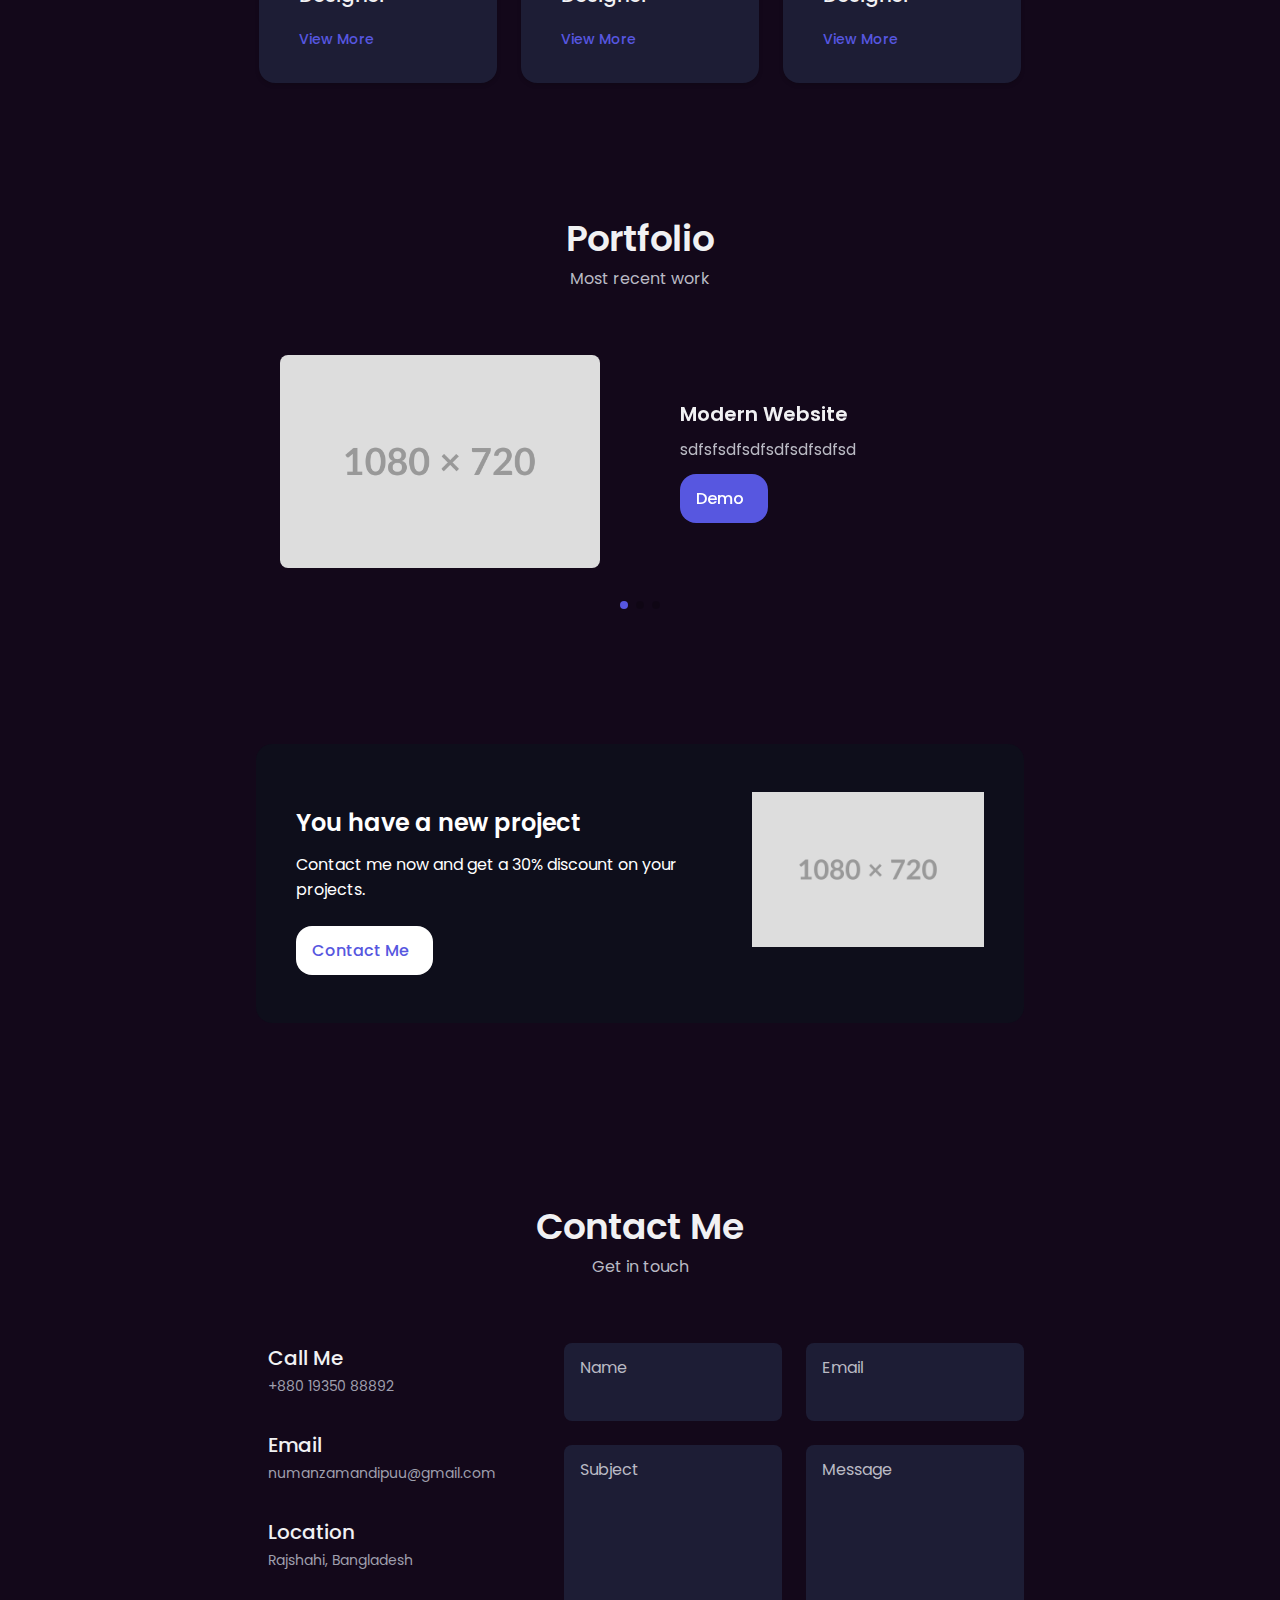
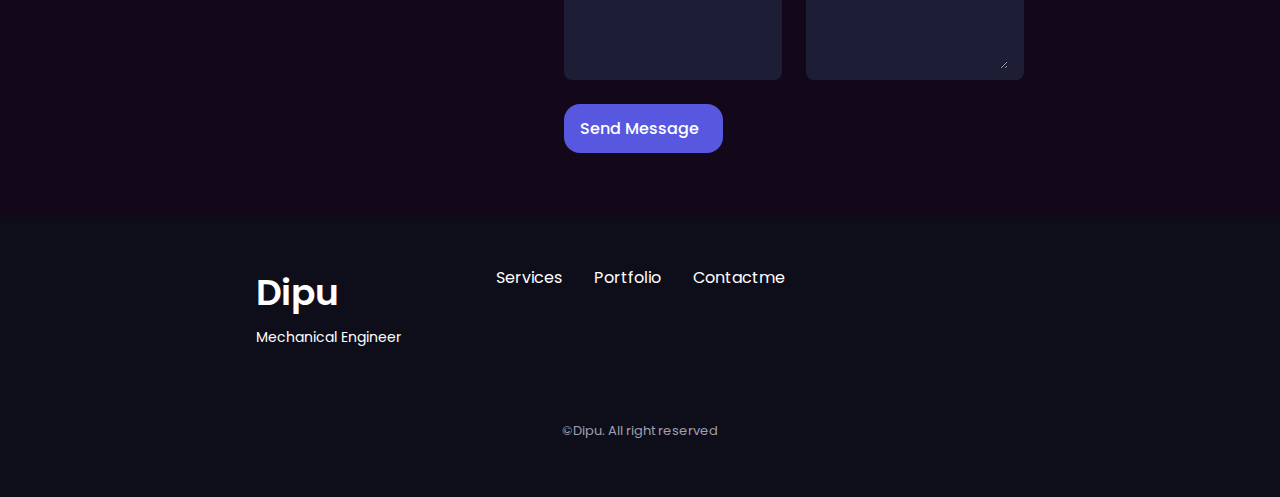
==== commit e415f253: "commit test again" ====
--- a/index.html
+++ b/index.html
@@ -140,7 +140,7 @@
 
                     <div class="about__data">
                         <p class="about__description">
-                            Welcome to my corner of the web! I'm a passionate undergraduate from Dept. of ME. I bring a serious and passionate approach to everything I do. Let's explore the world of engineering together!
+                            Welcome to my corner of the web! I'm an undergraduate student from Dept. of ME. I bring a serious and passionate approach to everything I do. Let's explore the world of engineering together!
                         </p>
 
                         <div class="about__info">
@@ -168,7 +168,7 @@
 
                     <div class="about__buttons">
                         <a download="" href="assets/pdf/Alex.pdf" class="button button--flex">
-                            Download CV <i class="uil uil-download-alt button__icon"></i> 
+                            Download Resume <i class="uil uil-download-alt button__icon"></i> 
                         </a>
                     </div>  
             </section>
@@ -197,31 +197,31 @@
 
                                 <div class="skills__titles">
                                     <h3 class="skills_name">SolidWorks</h3>
-                                    <span class="skills_number">90%</span>
-                                </div>
-                                <div class="skills__bar">
-                                    <span class="skills__percentage skills__a"></span>
+                                    <span class="skills_number">80%</span>
+                                </div>
+                                <div class="skills__bar">
+                                    <span class="skills__percentage skills__b"></span>
                                 </div>
                                 
                                 <div class="skills__titles">
                                     <h3 class="skills_name">KeyShot</h3>
-                                    <span class="skills_number">90%</span>
-                                </div>
-                                <div class="skills__bar">
-                                    <span class="skills__percentage skills__b"></span>
+                                    <span class="skills_number">70%</span>
+                                </div>
+                                <div class="skills__bar">
+                                    <span class="skills__percentage skills__c"></span>
                                 </div>
 
                                 <div class="skills__titles">
                                     <h3 class="skills_name">Blender</h3>
-                                    <span class="skills_number">90%</span>
-                                </div>
-                                <div class="skills__bar">
-                                    <span class="skills__percentage skills__c"></span>
+                                    <span class="skills_number">40%</span>
+                                </div>
+                                <div class="skills__bar">
+                                    <span class="skills__percentage skills__f"></span>
                                 </div>
 
                                 <div class="skills__titles">
                                     <h3 class="skills_name">AutoCAD</h3>
-                                    <span class="skills_number">90%</span>
+                                    <span class="skills_number">60%</span>
                                 </div>
                                 <div class="skills__bar">
                                     <span class="skills__percentage skills__d"></span>
@@ -247,7 +247,39 @@
 
                         <div class="skills__list grid">
                             <div class="skills__data">
-
+                                
+                                <div class="skills__titles">
+                                    <h3 class="skills_name">Adobe Creative Cloud</h3>
+                                    <span class="skills_number">70%</span>
+                                </div>
+                                <div class="skills__bar">
+                                    <span class="skills__percentage skills__c"></span>
+                                </div>
+
+                                <div class="skills__titles">
+                                    <h3 class="skills_name">Microsoft 365</h3>
+                                    <span class="skills_number">90%</span>
+                                </div>
+                                <div class="skills__bar">
+                                    <span class="skills__percentage skills__a"></span>
+                                </div>
+
+                                <div class="skills__titles">
+                                    <h3 class="skills_name">Visual Studio</h3>
+                                    <span class="skills_number">80%</span>
+                                </div>
+                                <div class="skills__bar">
+                                    <span class="skills__percentage skills__b"></span>
+                                </div>
+
+                                <div class="skills__titles">
+                                    <h3 class="skills_name">Android Studio</h3>
+                                    <span class="skills_number">40%</span>
+                                </div>
+                                <div class="skills__bar">
+                                    <span class="skills__percentage skills__f"></span>
+                                </div>
+                                
                                 <div class="skills__titles">
                                     <h3 class="skills_name">Canva</h3>
                                     <span class="skills_number">90%</span>
@@ -255,39 +287,7 @@
                                 <div class="skills__bar">
                                     <span class="skills__percentage skills__a"></span>
                                 </div>
-                                
-                                <div class="skills__titles">
-                                    <h3 class="skills_name">Adobe Creative Cloud</h3>
-                                    <span class="skills_number">90%</span>
-                                </div>
-                                <div class="skills__bar">
-                                    <span class="skills__percentage skills__b"></span>
-                                </div>
-
-                                <div class="skills__titles">
-                                    <h3 class="skills_name">Microsoft 365</h3>
-                                    <span class="skills_number">90%</span>
-                                </div>
-                                <div class="skills__bar">
-                                    <span class="skills__percentage skills__c"></span>
-                                </div>
-
-                                <div class="skills__titles">
-                                    <h3 class="skills_name">Visual Studio</h3>
-                                    <span class="skills_number">90%</span>
-                                </div>
-                                <div class="skills__bar">
-                                    <span class="skills__percentage skills__d"></span>
-                                </div>
-
-                                <div class="skills__titles">
-                                    <h3 class="skills_name">Android Studio</h3>
-                                    <span class="skills_number">90%</span>
-                                </div>
-                                <div class="skills__bar">
-                                    <span class="skills__percentage skills__e"></span>
-                                </div>
-                                
+
                             </div>
                         </div>
                     </div>
@@ -310,42 +310,42 @@
 
                                 <div class="skills__titles">
                                     <h3 class="skills_name">Python</h3>
-                                    <span class="skills_number">90%</span>
-                                </div>
-                                <div class="skills__bar">
-                                    <span class="skills__percentage skills__a"></span>
+                                    <span class="skills_number">70%</span>
+                                </div>
+                                <div class="skills__bar">
+                                    <span class="skills__percentage skills__c"></span>
                                 </div>
                                 
                                 <div class="skills__titles">
                                     <h3 class="skills_name">C++</h3>
-                                    <span class="skills_number">90%</span>
+                                    <span class="skills_number">70%</span>
+                                </div>
+                                <div class="skills__bar">
+                                    <span class="skills__percentage skills__c"></span>
+                                </div>
+
+                                <div class="skills__titles">
+                                    <h3 class="skills_name">MATLAB</h3>
+                                    <span class="skills_number">50%</span>
+                                </div>
+                                <div class="skills__bar">
+                                    <span class="skills__percentage skills__e"></span>
+                                </div>
+
+                                <div class="skills__titles">
+                                    <h3 class="skills_name">JavaScript</h3>
+                                    <span class="skills_number">80%</span>
                                 </div>
                                 <div class="skills__bar">
                                     <span class="skills__percentage skills__b"></span>
                                 </div>
 
                                 <div class="skills__titles">
-                                    <h3 class="skills_name">MATLAB</h3>
-                                    <span class="skills_number">90%</span>
-                                </div>
-                                <div class="skills__bar">
-                                    <span class="skills__percentage skills__c"></span>
-                                </div>
-
-                                <div class="skills__titles">
-                                    <h3 class="skills_name">JavaScript</h3>
-                                    <span class="skills_number">90%</span>
-                                </div>
-                                <div class="skills__bar">
-                                    <span class="skills__percentage skills__d"></span>
-                                </div>
-
-                                <div class="skills__titles">
                                     <h3 class="skills_name">TypeScript</h3>
-                                    <span class="skills_number">90%</span>
-                                </div>
-                                <div class="skills__bar">
-                                    <span class="skills__percentage skills__e"></span>
+                                    <span class="skills_number">40%</span>
+                                </div>
+                                <div class="skills__bar">
+                                    <span class="skills__percentage skills__f"></span>
                                 </div>
                                 
                             </div>
@@ -448,11 +448,14 @@
                             <div class="qualification__data">
                                 <div>
 
-                                    <h3 class="qualification__title"> Junior Executive </h3>
-                                    <span class="qualification__subtitle"> Society of Automotive Engineers RUET - SAER</span>
+                                    <h3 class="qualification__title">Beta Student Ambassadors</h3>
+                                    <a href="#" class="qualification__subtitle">
+                                        <span class="">Microsoft Learn</span>
+                                        <i class="uil uil-arrow-up-right button__icon"></i>
+                                    </a>
                                     <div class="qualification__calendar">
                                         <i class="uil uil-calendar-alt"></i>
-                                        2023 - Present
+                                        2024 - Present
                                     </div>
 
                                 </div>
@@ -475,7 +478,21 @@
 
                                 <div>
 
-                                    <h3 class="qualification__title"> Junior Executive </h3>
+                                    <h3 class="qualification__title"> Creative Lead - Digital Content </h3>
+                                    <span class="qualification__subtitle"> High Power Engineering </span>
+                                    <div class="qualification__calendar">
+                                        <i class="uil uil-calendar-alt"></i>
+                                        2024 - Present
+                                    </div>
+
+                                </div>
+                            </div>
+                            
+                            <!-- QUALIFICATION 3 -->
+                            <div class="qualification__data">
+                                <div>
+
+                                    <h3 class="qualification__title"> Senior Executive </h3>
                                     <span class="qualification__subtitle"> Society of Computer Aided Designers RUET - SCADR </span>
                                     <div class="qualification__calendar">
                                         <i class="uil uil-calendar-alt"></i>
@@ -483,23 +500,31 @@
                                     </div>
 
                                 </div>
+
+                                <div>
+                                    <span class="qualification__rounder"></span>
+                                    <span class="qualification__line"></span>
+                                </div>
                             </div>
                             
-                            <!-- QUALIFICATION 3 -->
+                            <!-- QUALIFICATION 4 -->
                             <div class="qualification__data">
-                                <div>
-
-                                    <h3 class="qualification__title">Alpha Student Ambassadors</h3>
-                                    <span class="qualification__subtitle">Microsoft Learn</span>
+
+                                <div></div>
+
+                                <div>
+                                    <span class="qualification__rounder"></span>
+                                </div>
+
+                                <div>
+
+                                    <h3 class="qualification__title"> Assistant Office Secretery </h3>
+                                    <span class="qualification__subtitle"> Society of Automotive Engineers RUET - SAER </span>
                                     <div class="qualification__calendar">
                                         <i class="uil uil-calendar-alt"></i>
                                         2023 - Present
                                     </div>
 
-                                </div>
-
-                                <div>
-                                    <span class="qualification__rounder"></span>
                                 </div>
                             </div>
                             
--- a/assets/css/styles.css
+++ b/assets/css/styles.css
@@ -564,15 +564,19 @@
 }
 
 .skills__c {
+  width: 70%;
+}
+
+.skills__d {
   width: 60%;
 }
 
-.skills__d {
-  width: 85%;
-}
-
 .skills__e {
-  width: 80%;
+  width: 50%;
+}
+
+.skills__f {
+  width: 40%;
 }
 
 .skills__close .skills__list {
@@ -652,6 +656,12 @@
   height: 100%;
   background-color: var(--first-color);
   transform: translate(6px, -7px);
+}
+
+.qualification__link {
+  color: var(--first-color);
+  font-size: var(--normal-font-size);
+  margin-bottom: var(--mb-1);
 }
 
 .qualification [data-content] {
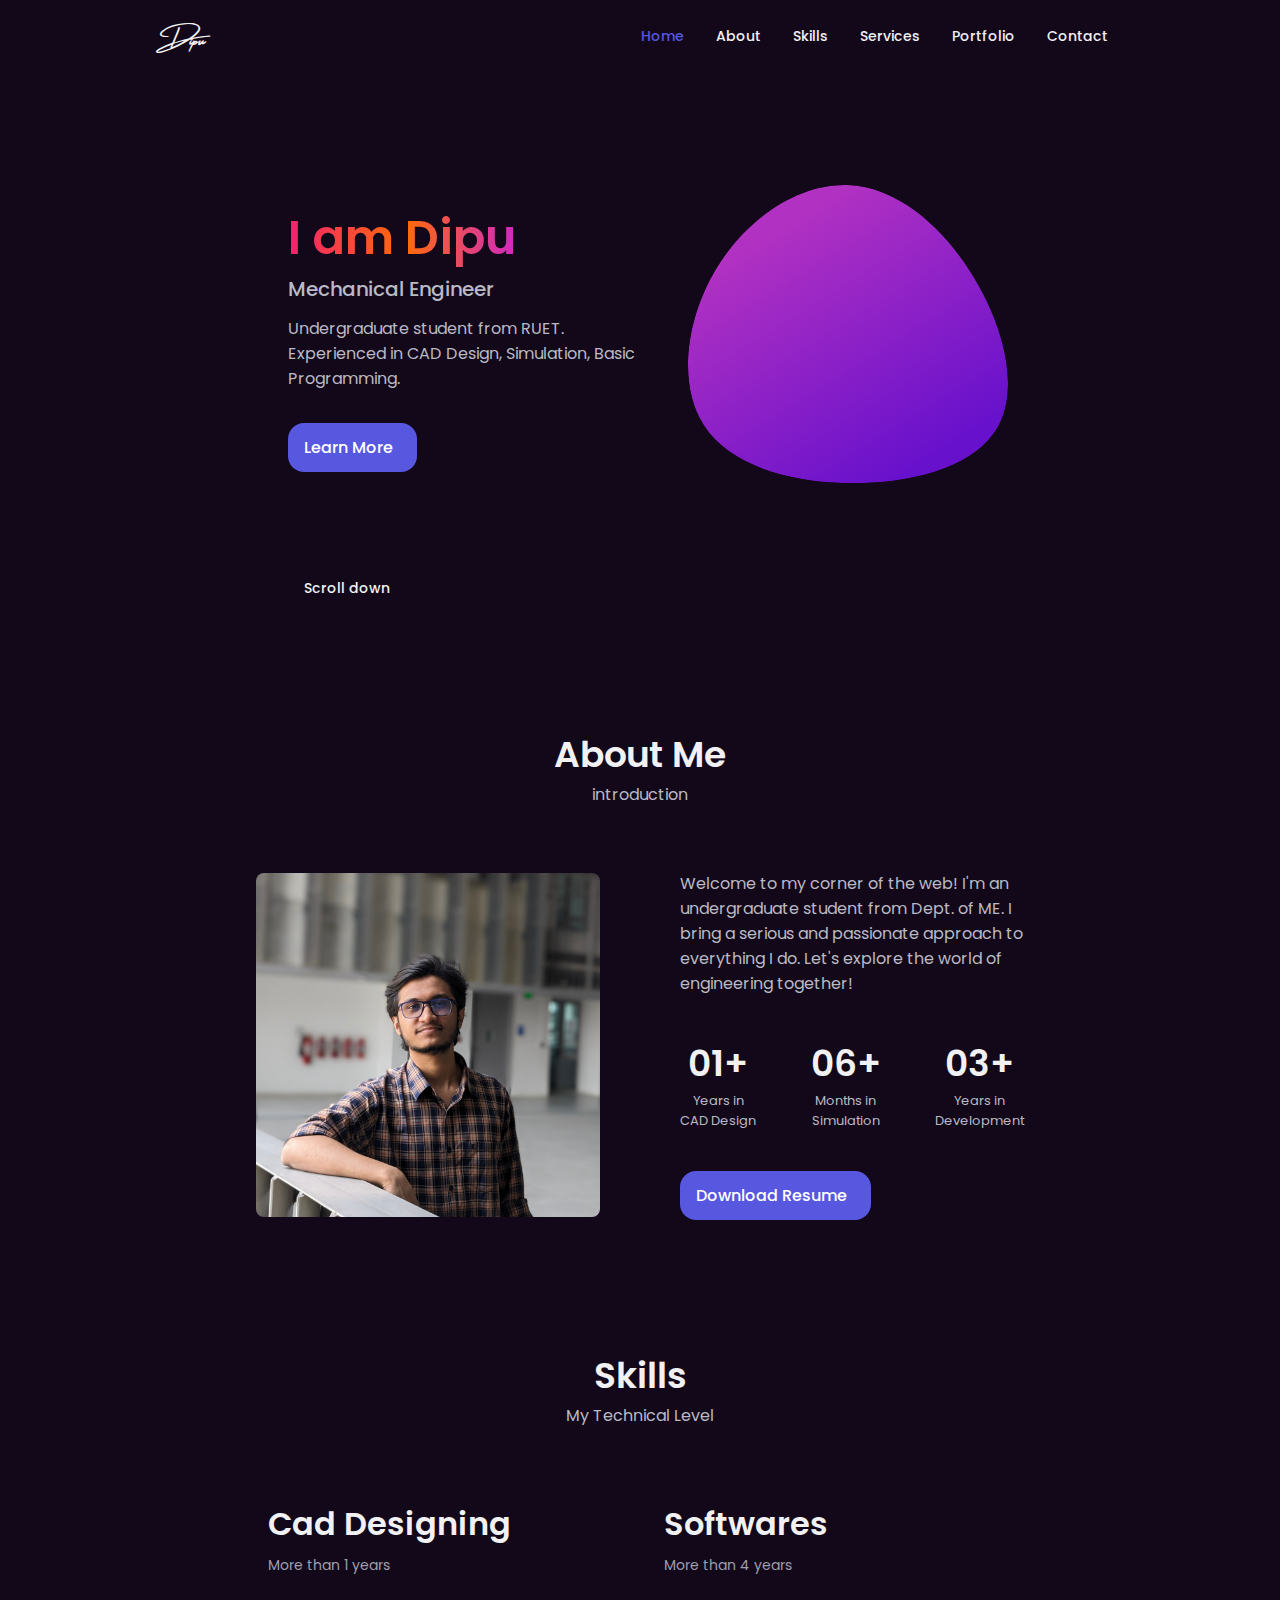
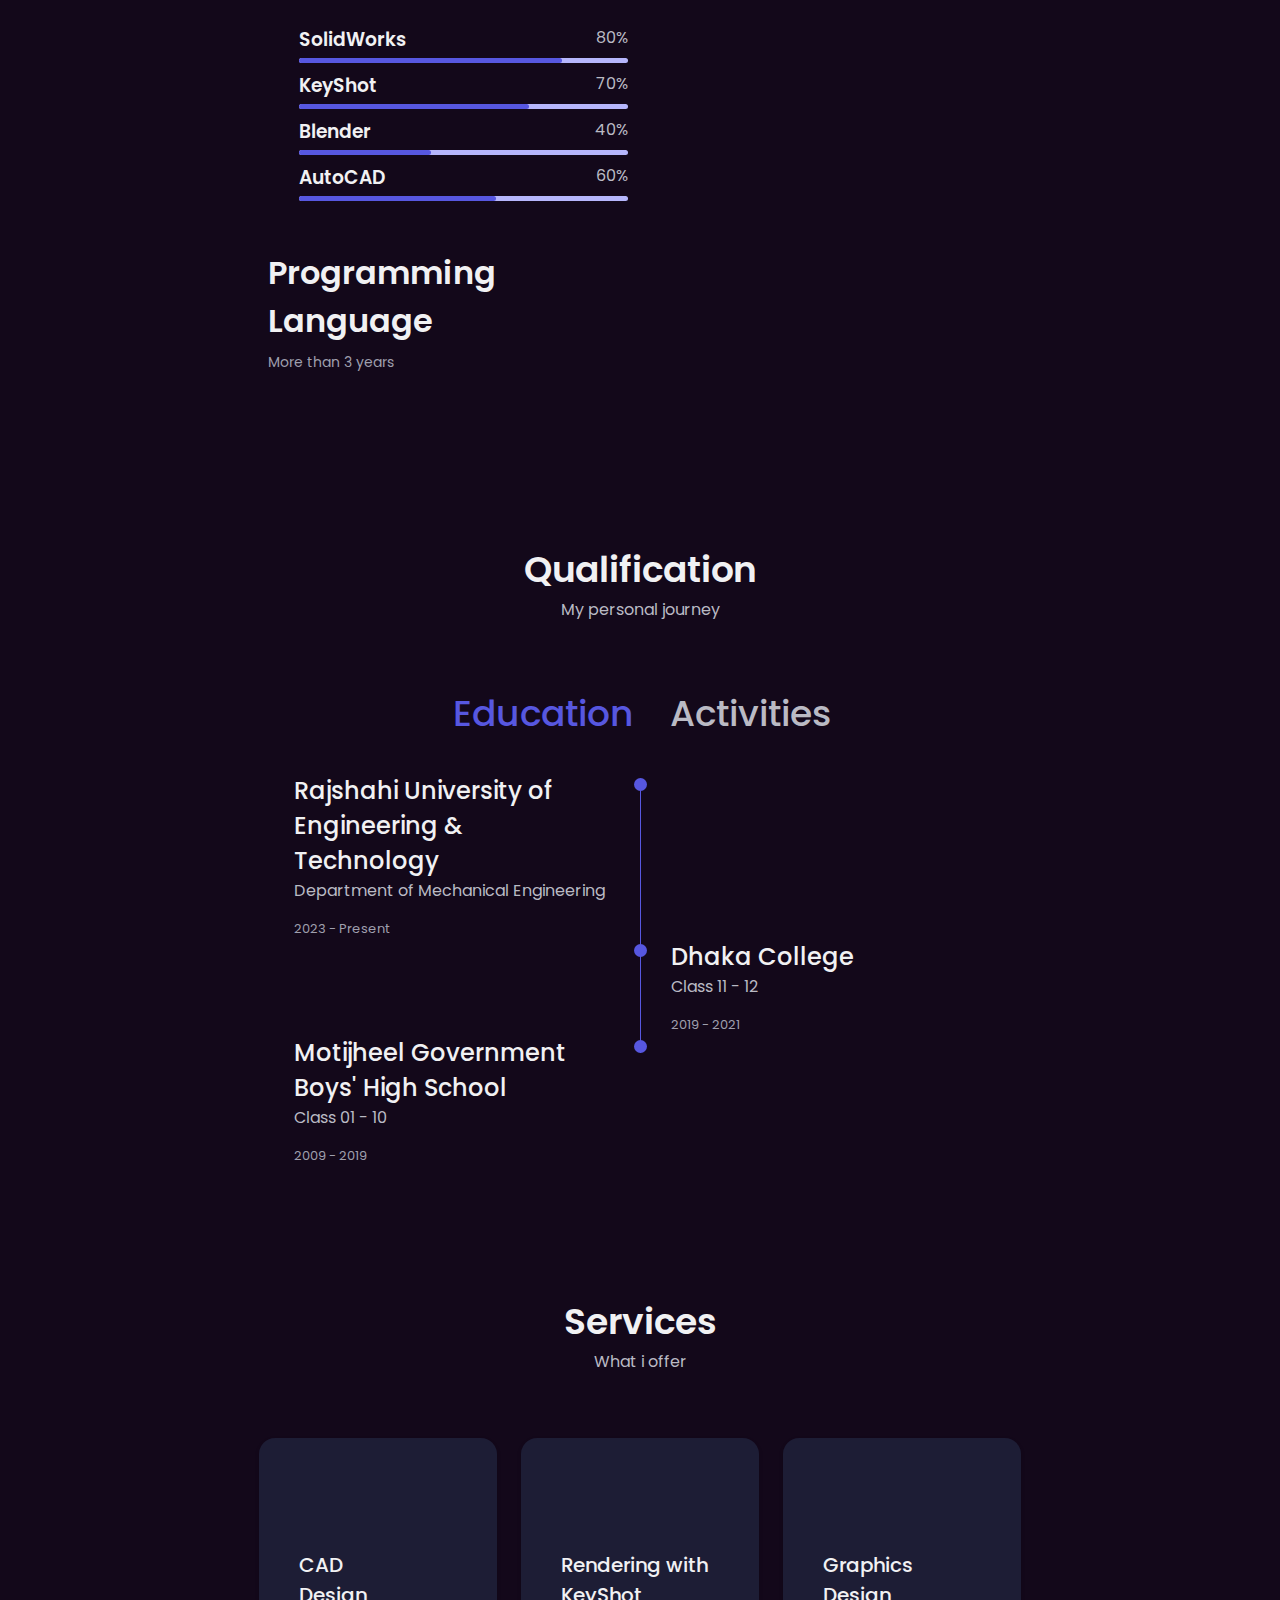
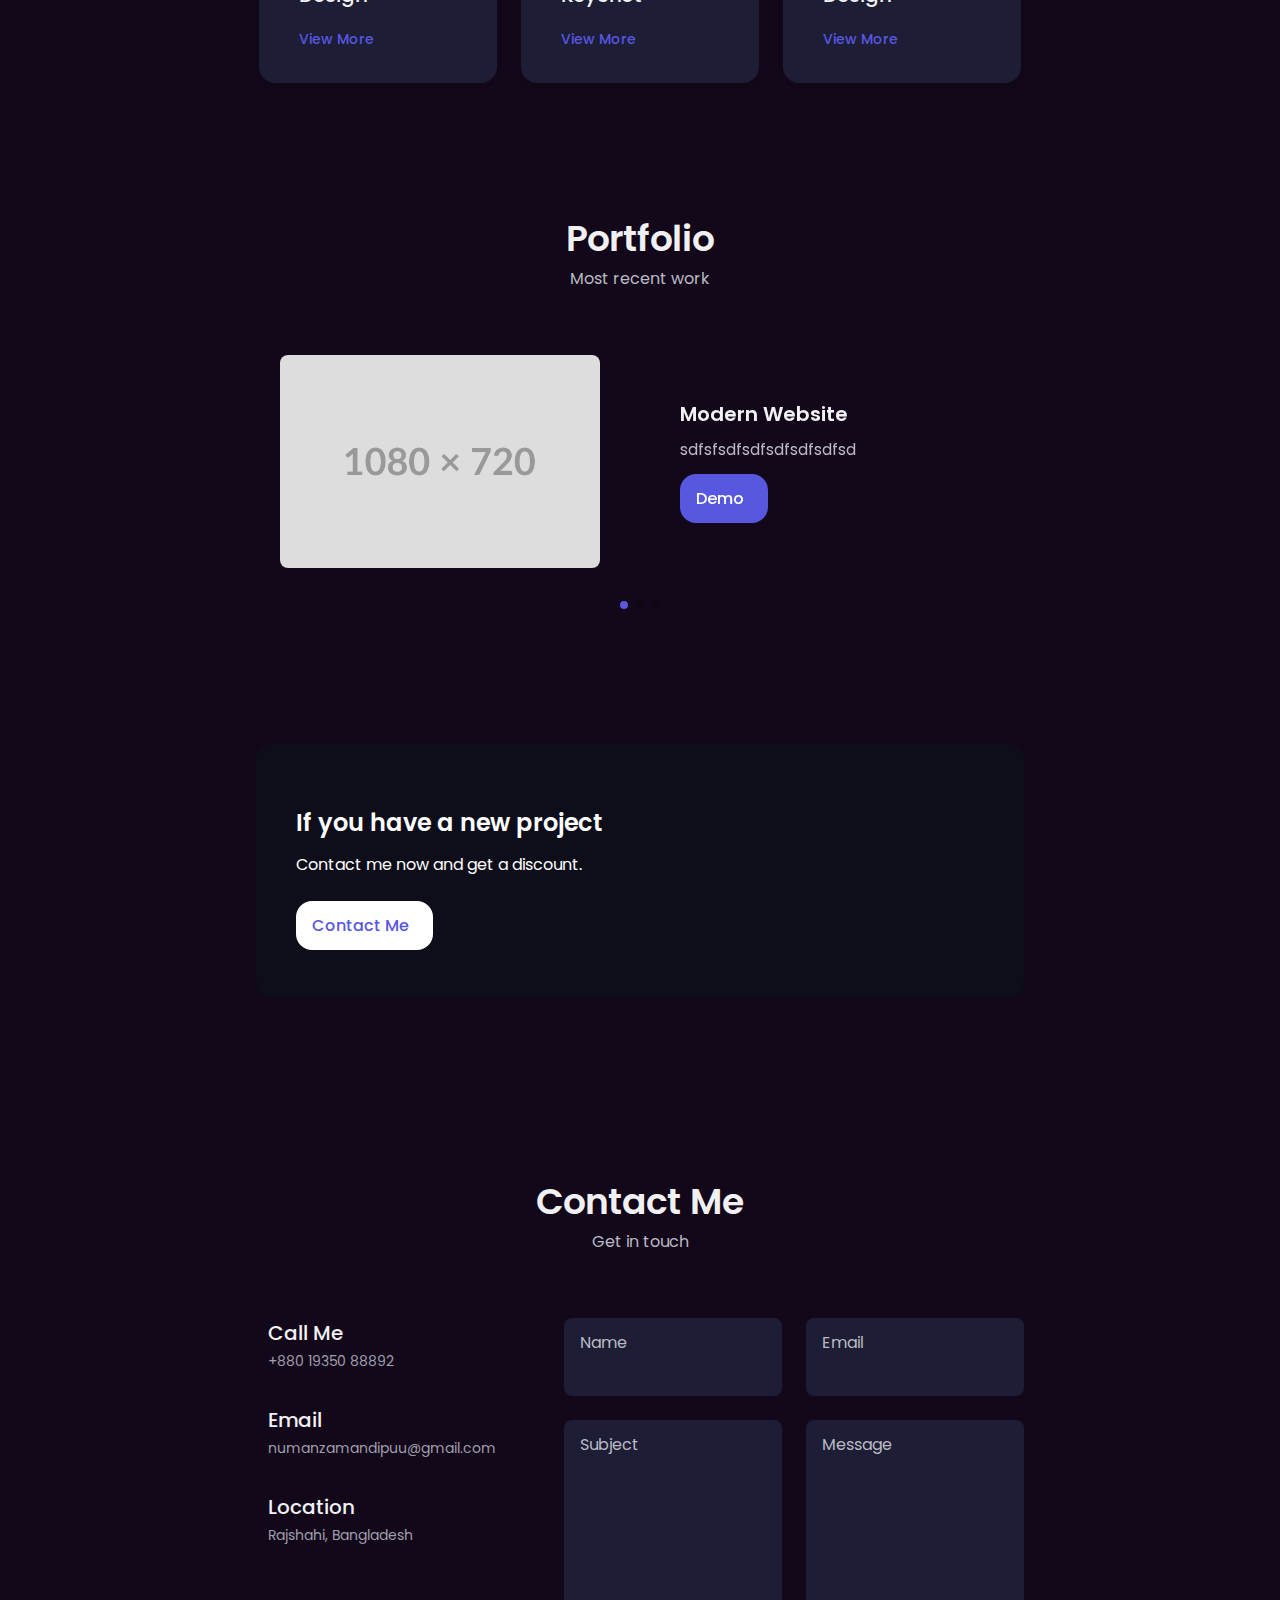
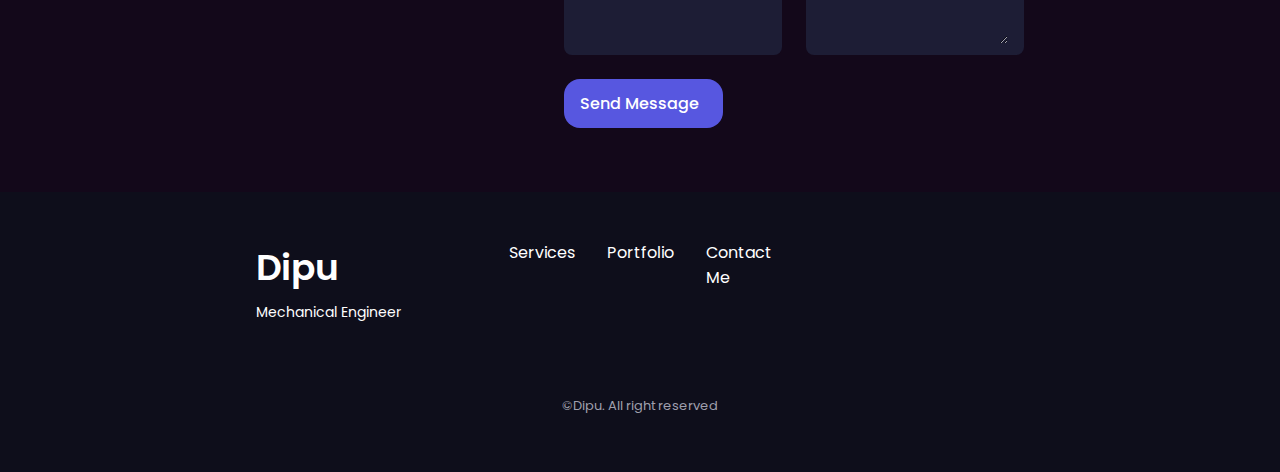
==== commit 3daade4b: "commit on service segment" ====
--- a/index.html
+++ b/index.html
@@ -450,7 +450,7 @@
 
                                     <h3 class="qualification__title">Beta Student Ambassadors</h3>
                                     <a href="#" class="qualification__subtitle">
-                                        <span class="">Microsoft Learn</span>
+                                        <span class="qualification__MLSA">Microsoft Education</span>
                                         <i class="uil uil-arrow-up-right button__icon"></i>
                                     </a>
                                     <div class="qualification__calendar">
@@ -545,7 +545,7 @@
                     <div class="services__content">
                         <div>
                             <i class="uil uil-web-grid services__icon"></i>
-                            <h3 class="services__title">Ui/Ux <br> Designer</h3>
+                            <h3 class="services__title">CAD <br> Design</h3>
                         </div>
 
                         <span class="button button--flex button--small button--link services__button">
@@ -555,25 +555,25 @@
 
                         <div class="services__modal">
                             <div class="services__modal-content">
-                                <h4 class="services__modal-title">Ui/Ux <br> Designer</h4>
+                                <h4 class="services__modal-title">CAD <br> Design</h4>
                                 <i class="uil uil-times services__modal-close"></i>
 
                                 <ul class="services__modal-services grid">
                                     <li class="services__modal-service">
                                         <i class="uil uil-check-circle services__modal-icon"></i>
-                                        <p>Ui/Ux Designer/Ux Desig/Ux Desig/Ux Desig/Ux Desig/Ux Desig</p>
-                                    </li>
-                                    <li class="services__modal-service">
-                                        <i class="uil uil-check-circle services__modal-icon"></i>
-                                        <p>Ui/Ux D/Ux gesigner</p>
-                                    </li>
-                                    <li class="services__modal-service">
-                                        <i class="uil uil-check-circle services__modal-icon"></i>
-                                        <p>Ui/Ux Designer/Ux Desig/Ux Desig</p>
-                                    </li>
-                                    <li class="services__modal-service">
-                                        <i class="uil uil-check-circle services__modal-icon"></i>
-                                        <p>Ui/Ux Designer/Ux Desig/Ux Desig/Ux Desig</p>
+                                        <p>3D Model Using SolidWorks</p>
+                                    </li>
+                                    <li class="services__modal-service">
+                                        <i class="uil uil-check-circle services__modal-icon"></i>
+                                        <p>Complex Assembly in SolidWorks</p>
+                                    </li>
+                                    <li class="services__modal-service">
+                                        <i class="uil uil-check-circle services__modal-icon"></i>
+                                        <p>Rendering Using KeyShot</p>
+                                    </li>
+                                    <li class="services__modal-service">
+                                        <i class="uil uil-check-circle services__modal-icon"></i>
+                                        <p>Basic Simulaiton Using Ansys</p>
                                     </li>
                                 </ul>
                             </div>
@@ -584,7 +584,7 @@
                     <div class="services__content">
                         <div>
                             <i class="uil uil-arrow services__icon"></i>
-                            <h3 class="services__title">Ui/Ux <br> Designer</h3>
+                            <h3 class="services__title">Rendering with <br> KeyShot</h3>
                         </div>
 
                         <span class="button button--flex button--small button--link services__button">
@@ -594,25 +594,21 @@
 
                         <div class="services__modal">
                             <div class="services__modal-content">
-                                <h4 class="services__modal-title">Ui/Ux <br> Designer</h4>
+                                <h4 class="services__modal-title">CAD <br> Design</h4>
                                 <i class="uil uil-times services__modal-close"></i>
 
                                 <ul class="services__modal-services grid">
                                     <li class="services__modal-service">
                                         <i class="uil uil-check-circle services__modal-icon"></i>
-                                        <p>Ui/Ux Desi/Ux Desig/Ux Desiggner/Ux Desig</p>
-                                    </li>
-                                    <li class="services__modal-service">
-                                        <i class="uil uil-check-circle services__modal-icon"></i>
-                                        <p>Ui/Ux Desig/Ux Desig/Ux Designer</p>
-                                    </li>
-                                    <li class="services__modal-service">
-                                        <i class="uil uil-check-circle services__modal-icon"></i>
-                                        <p>Ui/Ux Design/Ux Desig/Ux Desiger</p>
-                                    </li>
-                                    <li class="services__modal-service">
-                                        <i class="uil uil-check-circle services__modal-icon"></i>
-                                        <p>Ui/Ux /Ux Desig/Ux Desig/Ux Desig/Ux DesigDesigner</p>
+                                        <p>3D Model Using SolidWorks</p>
+                                    </li>
+                                    <li class="services__modal-service">
+                                        <i class="uil uil-check-circle services__modal-icon"></i>
+                                        <p>Rendering Using KeyShot</p>
+                                    </li>
+                                    <li class="services__modal-service">
+                                        <i class="uil uil-check-circle services__modal-icon"></i>
+                                        <p>Simulaiton Using Ansys</p>
                                     </li>
                                 </ul>
                             </div>
@@ -623,7 +619,7 @@
                     <div class="services__content">
                         <div>
                             <i class="uil uil-pen services__icon"></i>
-                            <h3 class="services__title">Ui/Ux <br> Designer</h3>
+                            <h3 class="services__title">Graphics <br> Design</h3>
                         </div>
 
                         <span class="button button--flex button--small button--link services__button">
@@ -633,25 +629,25 @@
 
                         <div class="services__modal">
                             <div class="services__modal-content">
-                                <h4 class="services__modal-title">Ui/Ux <br> Designer</h4>
+                                <h4 class="services__modal-title">Graphics <br> Design</h4>
                                 <i class="uil uil-times services__modal-close"></i>
 
                                 <ul class="services__modal-services grid">
                                     <li class="services__modal-service">
                                         <i class="uil uil-check-circle services__modal-icon"></i>
-                                        <p>Ui/Ux Desig/Ux Desig/Ux Designer</p>
-                                    </li>
-                                    <li class="services__modal-service">
-                                        <i class="uil uil-check-circle services__modal-icon"></i>
-                                        <p>Ui/Ux Designer</p>
-                                    </li>
-                                    <li class="services__modal-service">
-                                        <i class="uil uil-check-circle services__modal-icon"></i>
-                                        <p>Ui/Ux Designer</p>
-                                    </li>
-                                    <li class="services__modal-service">
-                                        <i class="uil uil-check-circle services__modal-icon"></i>
-                                        <p>Ui/Ux Desi/Ux Desig/Ux Desig/Ux Desig/Ux Desiggner</p>
+                                        <p>Poster Design</p>
+                                    </li>
+                                    <li class="services__modal-service">
+                                        <i class="uil uil-check-circle services__modal-icon"></i>
+                                        <p>Product Marketing Poster</p>
+                                    </li>
+                                    <li class="services__modal-service">
+                                        <i class="uil uil-check-circle services__modal-icon"></i>
+                                        <p>Animated Product Video</p>
+                                    </li>
+                                    <li class="services__modal-service">
+                                        <i class="uil uil-check-circle services__modal-icon"></i>
+                                        <p>Corporate Logo, Banner</p>
                                     </li>
                                 </ul>
                             </div>
@@ -728,19 +724,17 @@
             </section>
 
             <!--==================== PROJECT IN MIND ====================-->
-            <section class="project section">
+            <section class="project section" id="project">
                 <div class="project__bg">
                     <div class="project__container container grid">
                         <div class="project__data">
-                            <h2 class="project__title">You have a new project</h2>
-                            <p class="project__description">Contact me now and get a 30% discount on your projects.</p>
+                            <h2 class="project__title">If you have a new project</h2>
+                            <p class="project__description">Contact me now and get a discount.</p>
                             <a href="mailto:numanzamandipuu@gmail.com" class="button button--flex button--white">
                                 Contact Me
                                 <i class="uil uil-message project__icon button__icon"></i>
                             </a>
                         </div>
-
-                        <img src="assets/img/1080x720.png" alt="" class="project__img">
 
                     </div>
                 </div>
@@ -842,18 +836,21 @@
                             <a href="#portfolio" class="footer__link">Portfolio</a>
                         </li>
                         <li>
-                            <a href="#contact" class="footer__link">Contactme</a>
+                            <a href="#contact" class="footer__link">Contact Me</a>
                         </li>
                     </ul>
 
                     <div class="footer__socials">
-                        <a href="https://www.facebook.com/" target="_blank" class="footer__social">
+                        <a href="https://www.linkedin.com/in/numanzamandipuu" target="_blank" class="footer__social">
+                            <i class="uil uil-linkedin"></i>
+                        </a>
+                        <a href="https://www.facebook.com/numanzamandipu" target="_blank" class="footer__social">
                             <i class="uil uil-facebook-f"></i>
                         </a>
-                        <a href="https://www.instagram.com/" target="_blank" class="footer__social">
+                        <a href="https://www.instagram.com/numanzamandipuu" target="_blank" class="footer__social">
                             <i class="uil uil-instagram"></i>
                         </a>
-                        <a href="https://twitter.com/" target="_blank" class="footer__social">
+                        <a href="https://twitter.com/numanzamandipuu" target="_blank" class="footer__social">
                             <i class="uil uil-twitter-alt"></i>
                         </a>
                     </div>
--- a/assets/css/styles.css
+++ b/assets/css/styles.css
@@ -635,6 +635,10 @@
   display: inline-block;
   font-size: var(--normal-font-size);
   margin-bottom: var(--mb-1);
+}
+
+.qualification__MLSA {
+  color: var(--first-color);
 }
 
 .qualification__calendar {
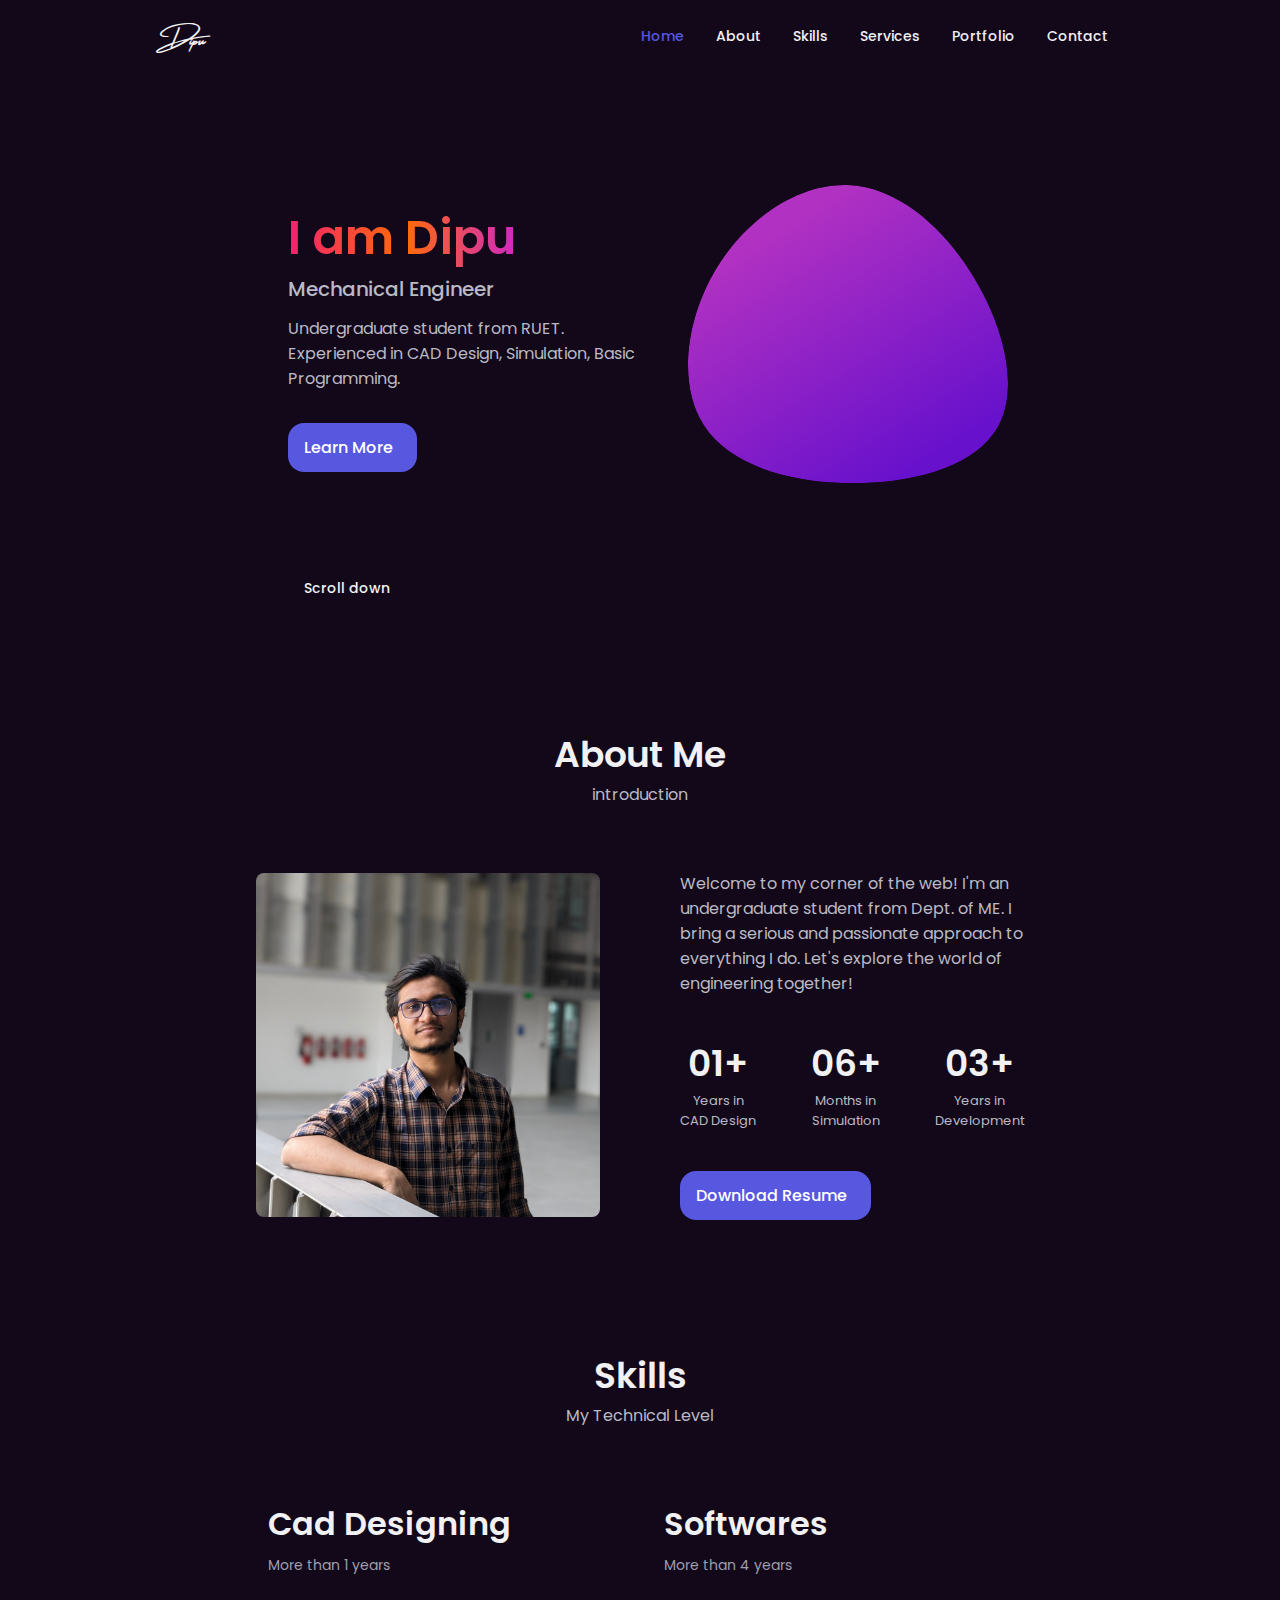
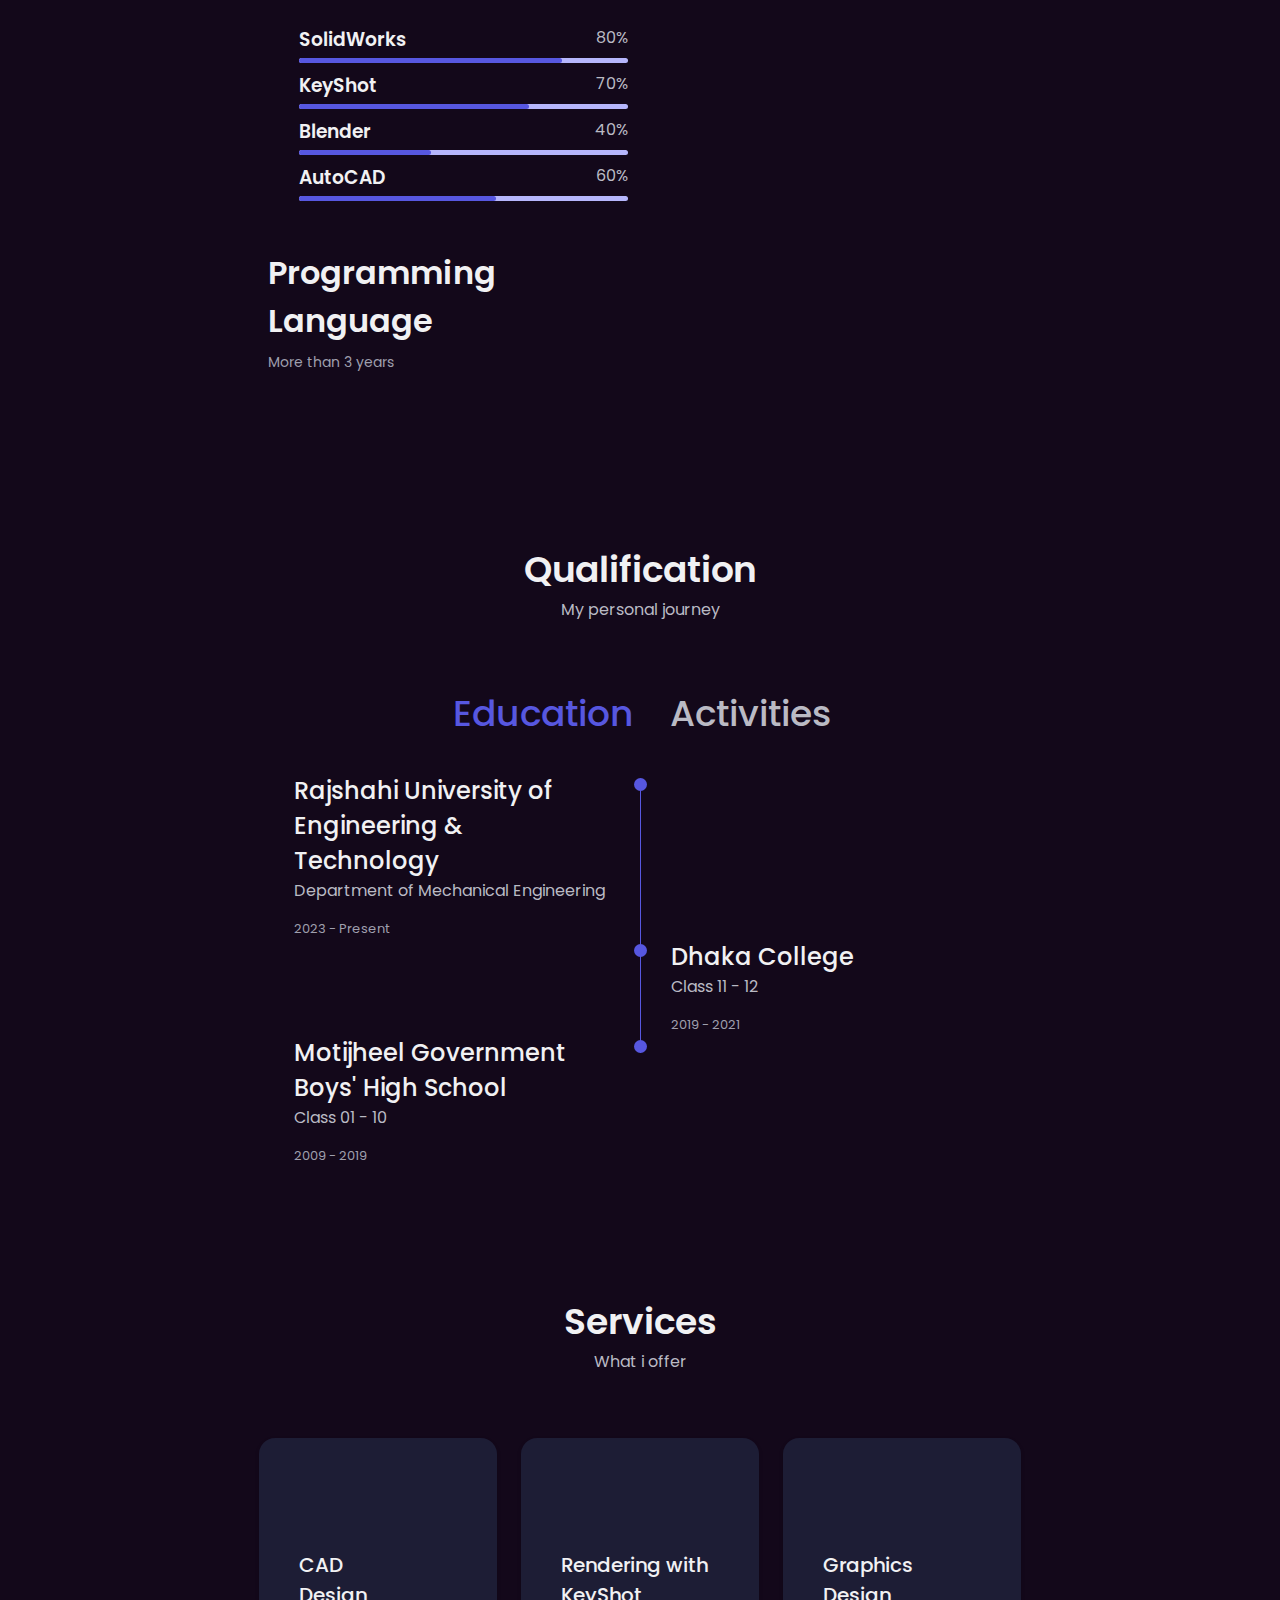
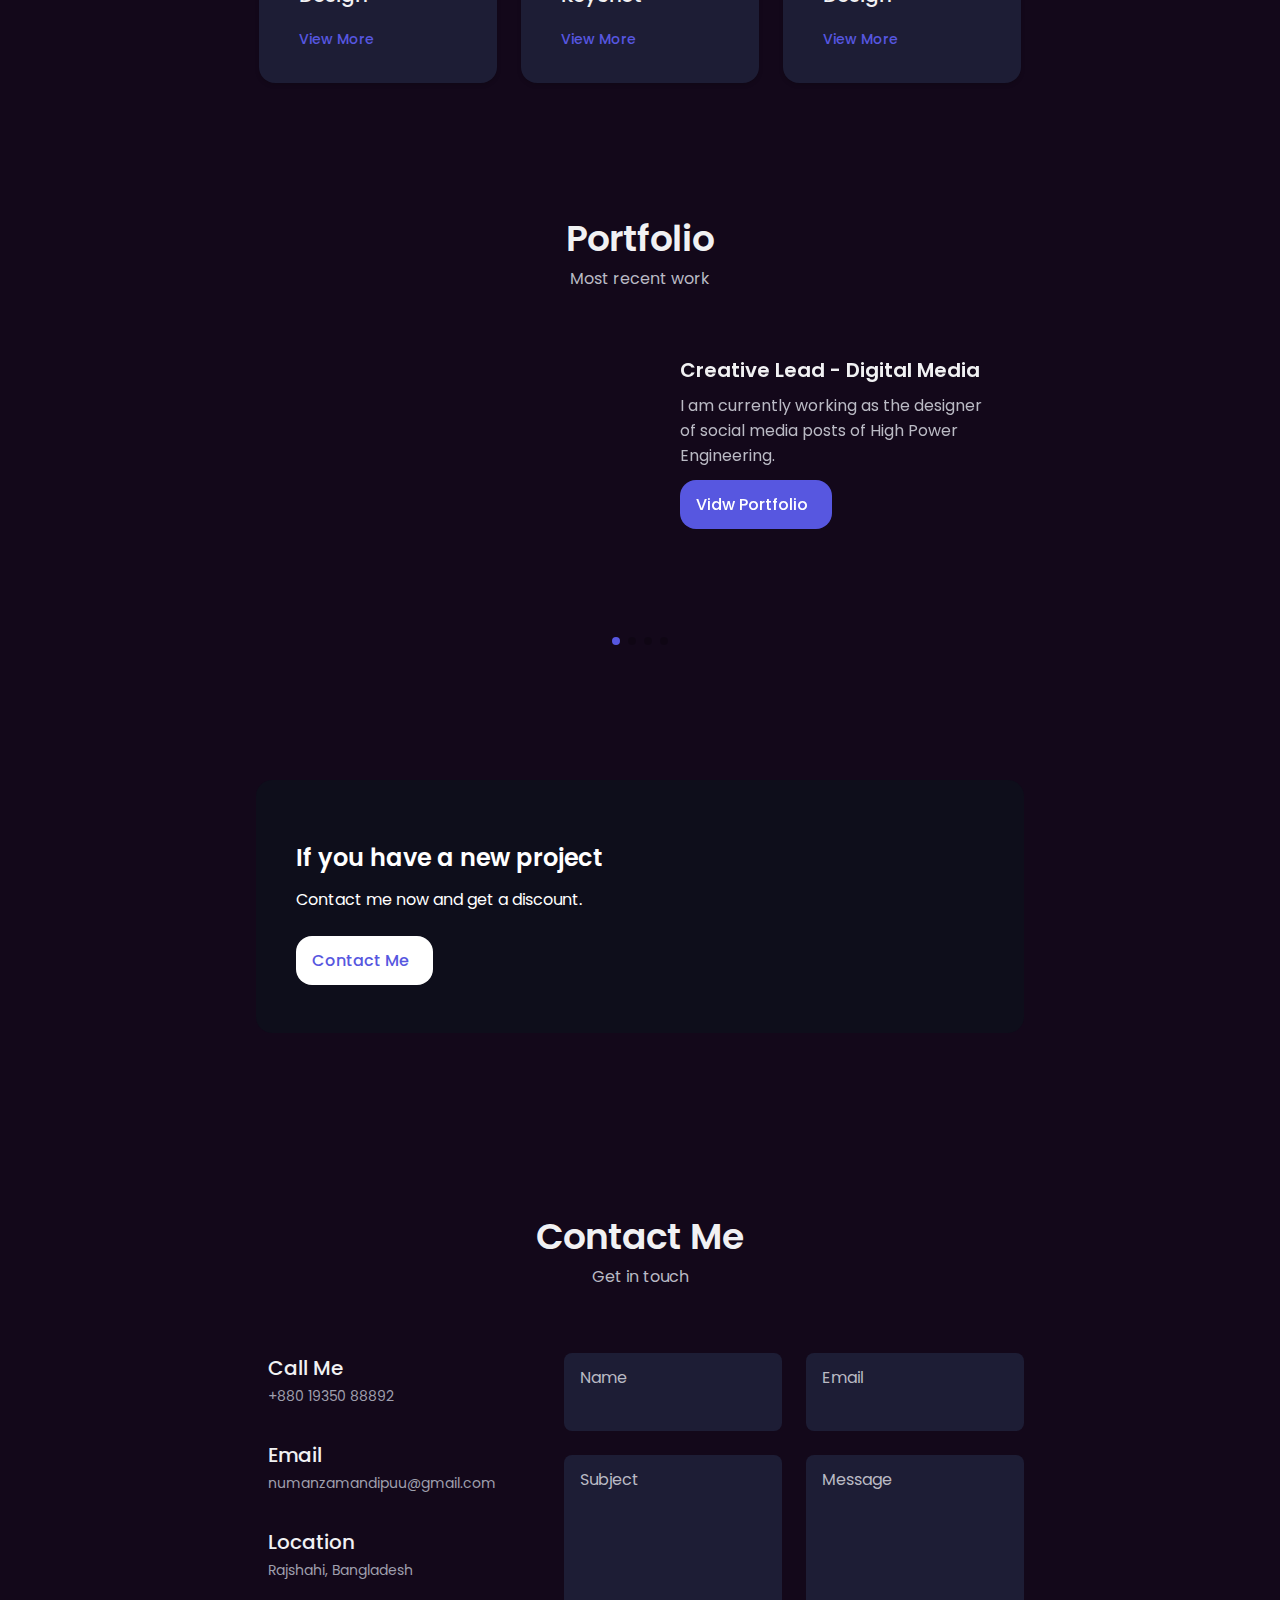
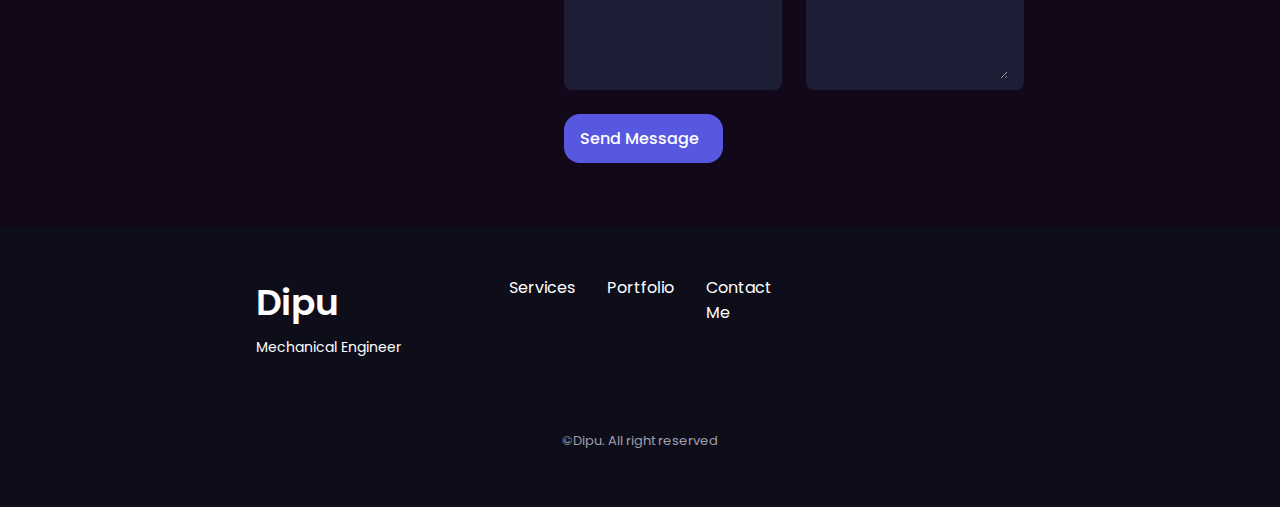
==== commit 08566f69: "maybe final copy" ====
--- a/index.html
+++ b/index.html
@@ -668,13 +668,13 @@
                         
                         <!-- PORTFOLIO 1 -->
                         <div class="portfolio__content grid swiper-slide">
-                            <img src="assets/img/1080x720.png" alt="" class="portfolio__img">
+                            <img src="https://i.ibb.co.com/GpLnnXT/hp-engineering.png" alt="" class="portfolio__img">
 
                             <div class="portfolio__data">
-                                <h3 class="portfolio__title">Modern Website</h3>
-                                <p class="portfolio__description">sdfsfsdfsdfsdfsdfsdfsd</p>
-                                <a href="#" class="button button--flex button--small portfolio__button">
-                                    Demo
+                                <h3 class="portfolio__title">Creative Lead - Digital Media</h3>
+                                <p class="portfolio__description">I am currently working as the designer of social media posts of High Power Engineering.</p>
+                                <a href="https://drive.google.com/drive/folders/1oYJ7tvVZjj-EL_GMp3V4L7vq4ziB2BnB?usp=drive_link" class="button button--flex button--small portfolio__button">
+                                    Vidw Portfolio
                                     <i class="uil uil-arrow-right button__icon"></i>
                                 </a>
                             </div>
@@ -682,27 +682,42 @@
                         
                         <!-- PORTFOLIO 2 -->
                         <div class="portfolio__content grid swiper-slide">
-                            <img src="assets/img/1080x720.png" alt="" class="portfolio__img">
+                            <img src="https://i.ibb.co.com/zm8Dk90/1.png" alt="" class="portfolio__img">
 
                             <div class="portfolio__data">
-                                <h3 class="portfolio__title">Modern Website</h3>
-                                <p class="portfolio__description">sdfsfsdfsdfsdfsdfsdfsd</p>
-                                <a href="#" class="button button--flex button--small portfolio__button">
-                                    Demo
+                                <h3 class="portfolio__title">Whistler</h3>
+                                <p class="portfolio__description">Project Whistler is an open-source database that shows the records about the intensity of sound inside the Dhaka Metropolitan Area.                                </p>
+                                <a href="https://github.com/AlgoJect/Whistler/" class="button button--flex button--small portfolio__button">
+                                    View Project
                                     <i class="uil uil-arrow-right button__icon"></i>
                                 </a>
                             </div>
                         </div>
-                        
+    
+
                         <!-- PORTFOLIO 3 -->
                         <div class="portfolio__content grid swiper-slide">
-                            <img src="assets/img/1080x720.png" alt="" class="portfolio__img">
+                            <img src="https://i.ibb.co.com/8rqYsG1/Notation-2.png" alt="" class="portfolio__img">
 
                             <div class="portfolio__data">
-                                <h3 class="portfolio__title">Modern Website</h3>
-                                <p class="portfolio__description">sdfsfsdfsdfsdfsdfsdfsd</p>
-                                <a href="#" class="button button--flex button--small portfolio__button">
-                                    Demo
+                                <h3 class="portfolio__title">Notation</h3>
+                                <p class="portfolio__description">Notation is a Chromium-Based Browser Extension that uses a special algorithm to highlight the first syllable of a word, allowing readers to focus on the highlighted parts and read up to 1.75x faster. </p>
+                                <a href="https://github.com/numanzamandipuu/Notation" class="button button--flex button--small portfolio__button">
+                                    View Project
+                                    <i class="uil uil-arrow-right button__icon"></i>
+                                </a>
+                            </div>
+                        </div>
+
+                        <!-- PORTFOLIO 4 -->
+                        <div class="portfolio__content grid swiper-slide">
+                            <img src="https://i.ibb.co.com/y05FLPm/2.png" alt="" class="portfolio__img">
+
+                            <div class="portfolio__data">
+                                <h3 class="portfolio__title">Celestial</h3>
+                                <p class="portfolio__description">Celestial is a blog that I created when I was in college.</p>
+                                <a href="https://github.com/numanzamandipuu/Celestial" class="button button--flex button--small portfolio__button">
+                                    View Project
                                     <i class="uil uil-arrow-right button__icon"></i>
                                 </a>
                             </div>
